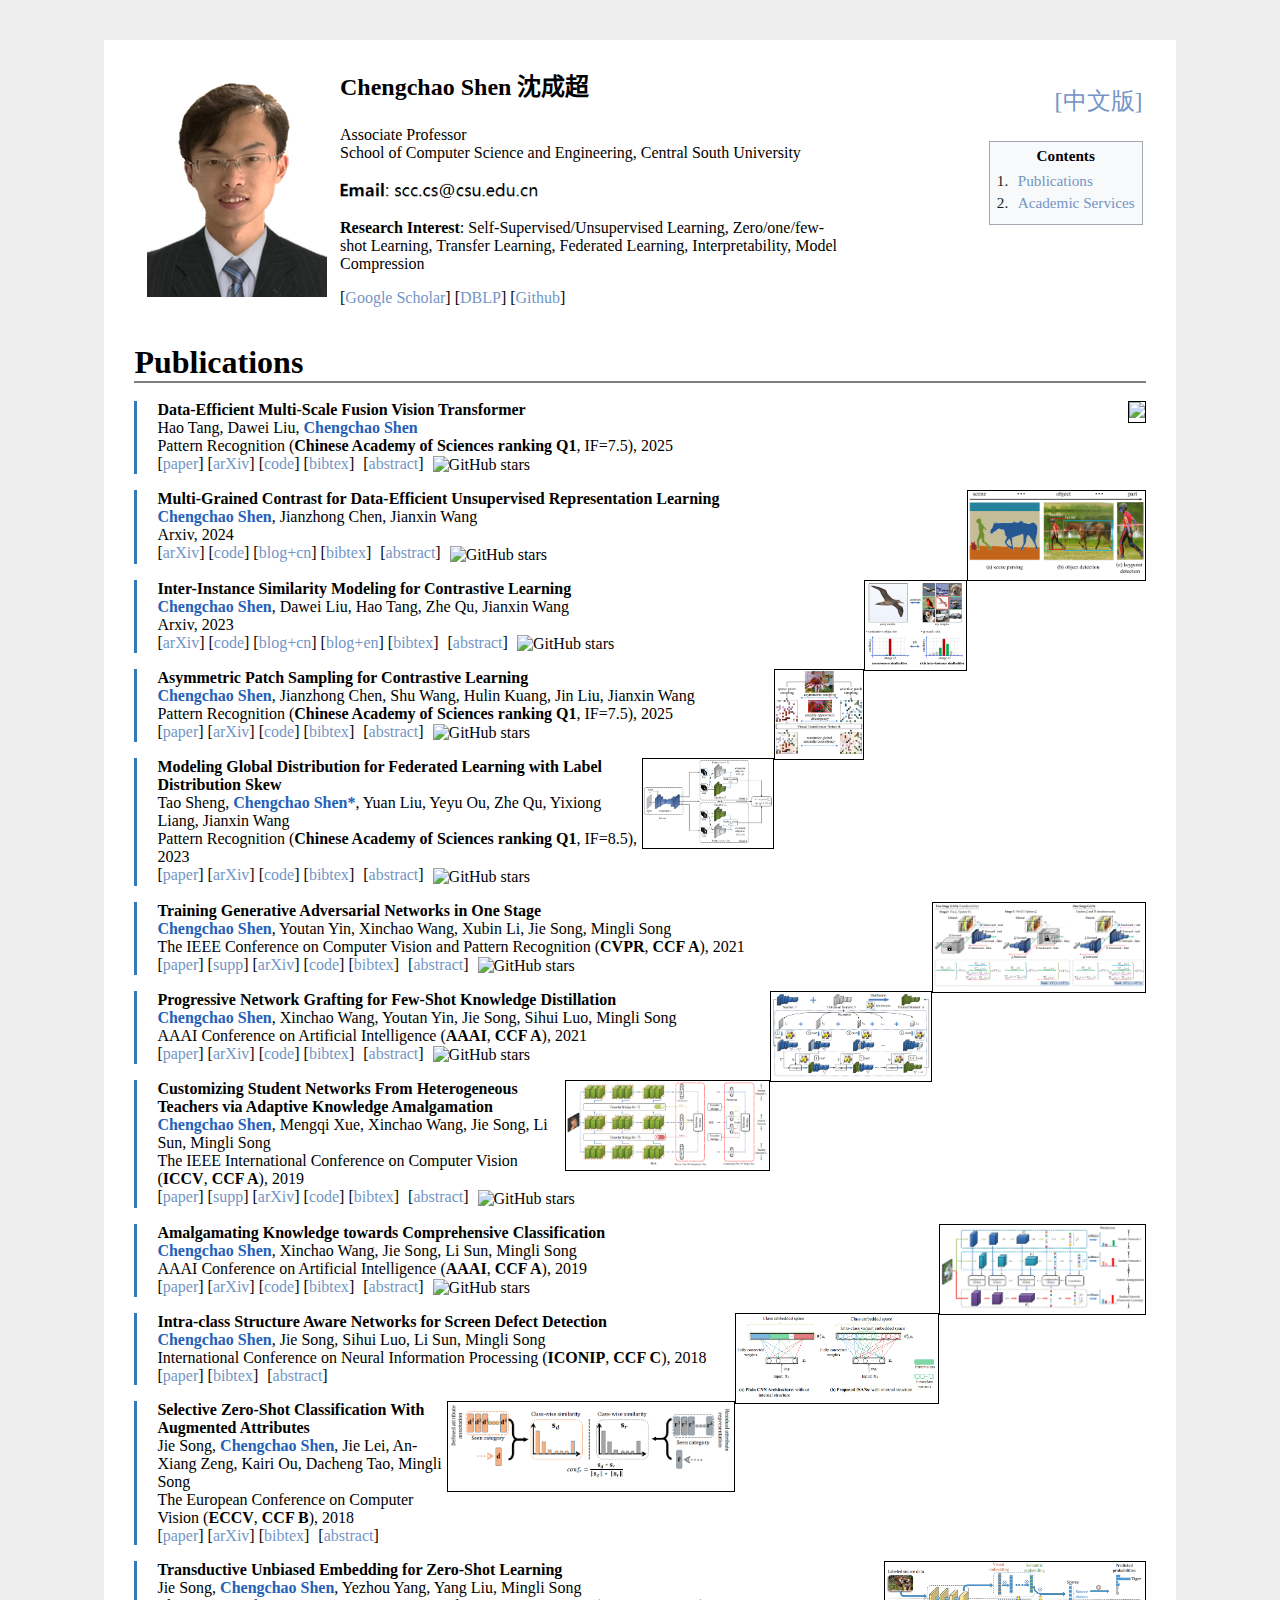
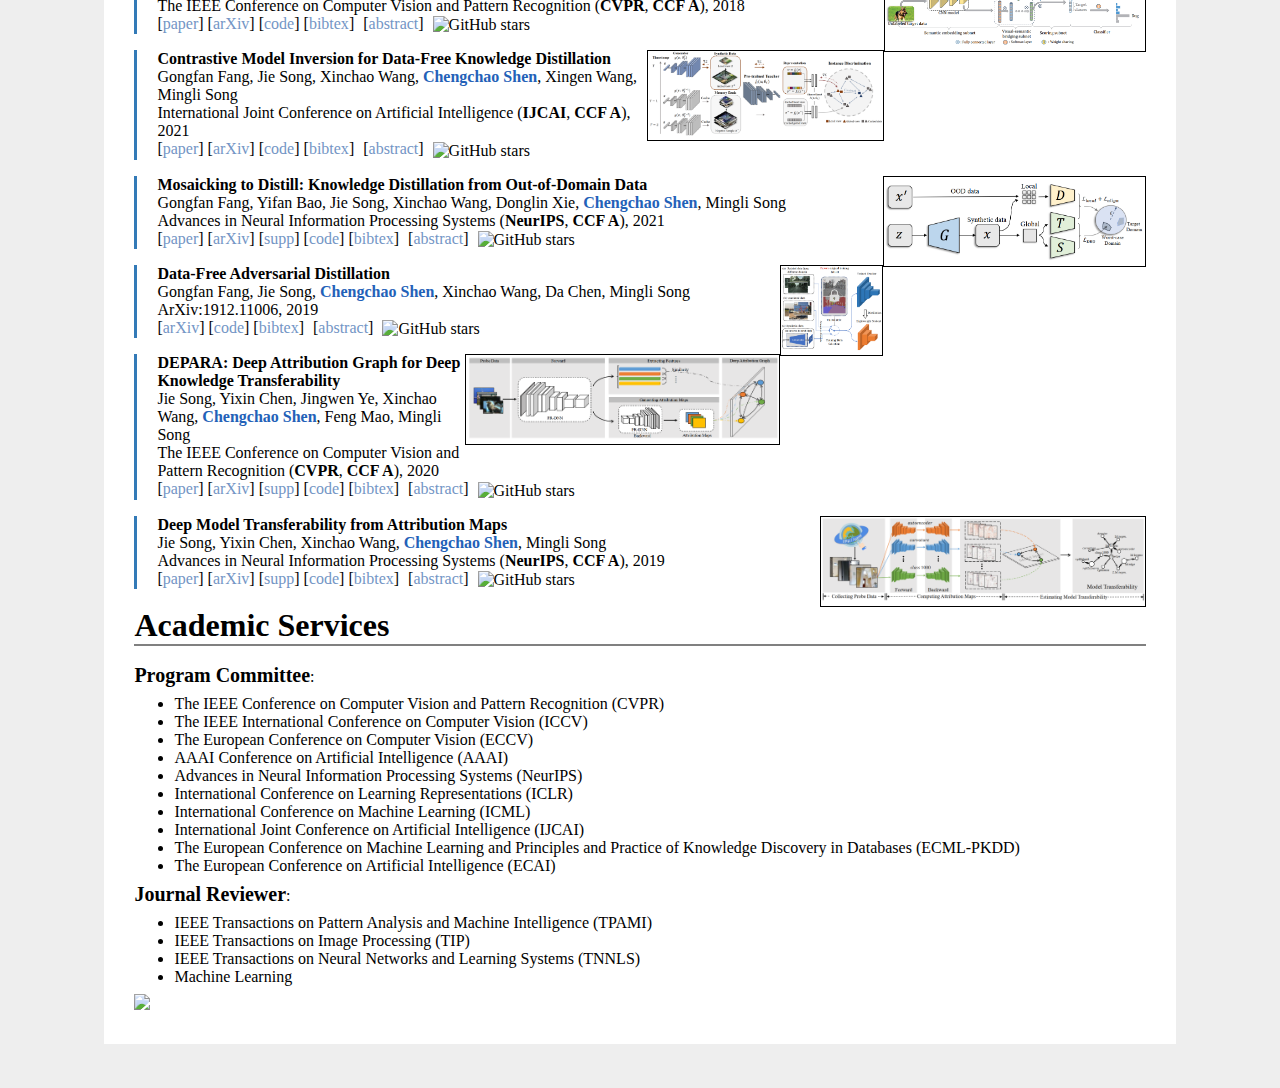
==== index.html @ b6e90bb1 "Update index.html" ====
<!DOCTYPE html>
<html>
    <head>
        <meta charset="utf-8">
        
        <script type="text/javascript" src="./jquery.min.js"></script>

        <link rel="stylesheet" type="text/css" href="./mystyle.css">

        <title>Chengchao Shen's Homepage</title>
    </head>

    <body>
        <div class="container">
            <!-- --------------- Introduction --------------- -->
            <table class="intro">
                <tbody>
                    <tr>
                        <td width=20%>
                            <p style="text-align:center"><img src="./images/avatar.png" width=180px></p>
                        </td>
                        <td width=50%>
                            <p style="font-size: 18pt;"><b>Chengchao Shen</b> <b><span lang="zh-cn">沈成超</span></b></p>

                            <p>Associate Professor
                                <br>
                                School of Computer Science and Engineering, Central South University</p>

                            <img src="./images/em.png" height=25px style="vertical-align: bottom;">

                            <p>
                                <b>Research Interest</b>: Self-Supervised/Unsupervised Learning, Zero/one/few-shot Learning, Transfer Learning, Federated Learning, Interpretability, Model Compression
                            </p>

                            <p>
                                [<a href="https://scholar.google.com/citations?user=lQ8tqZ4AAAAJ" target="_blank">Google Scholar</a>] 
                                [<a href="https://dblp.org/pid/217/3551"  target="_blank">DBLP</a>] 
                                [<a href="https://github.com/visresearch" target="_blank">Github</a>] 
                            </p>
                            
                        </td>

                        <td width=30%>
                            <p style="text-align:right;font-size: 18pt;""><a href="./index_cn.html" target="_blank"><font >[中文版]</font></a></p>
                            <div class="tocright"><div id="toc" class="toc" role="navigation" aria-labelledby="mw-toc-heading">
                                <input type="checkbox" role="button" id="toctogglecheckbox" class="toctogglecheckbox" style="display:none">
                                <div class="toctitle" lang="en" dir="ltr">
                                    <!-- <h2 id="mw-toc-heading">Contents</h2> -->
                                    <div id="mw-toc-heading"><b>Contents</b></div>
                                    <span class="toctogglespan"
                                        <label class="toctogglelabel" for="toctogglecheckbox"></label>
                                    </span>
                                </div>
                                <ul>
                                    <li class="toclevel-1 tocsection-2"><a href="#publications"><span class="tocnumber">1.</span> <span class="toctext">Publications</span></a></li>
                                    <!-- <li class="toclevel-1 tocsection-1"><a href="#education"><span class="tocnumber">2.</span> <span class="toctext">Education</span></a></li> -->
                                    <li class="toclevel-1 tocsection-3"><a href="#services"><span class="tocnumber">2.</span> <span class="toctext">Academic Services</span></a></li>
                                </ul>
                            </div>
                            <br><br><br><br>
                        </td>
                    </tr>
                </tbody>
            </table>

            <!-- --------------- Publications --------------- -->
            <div class="publications" id="publications">
                <!-- <br> -->
                <!-- <div class="title">Publications</div> -->
                <h3 class="title">Publications</h3>

                <div class="publication">
                    <dl class="description">
                        <div class="figure"><img src="images/tang2025data.png"></img></div>
                        <dt class="ptitle">Data-Efficient Multi-Scale Fusion Vision Transformer</dt>
                        <dd>Hao Tang, Dawei Liu, <b class='me'>Chengchao Shen</b></dd>
                        <dd>Pattern Recognition (<b>Chinese Academy of Sciences ranking Q1</b>, IF=7.5), 2025</dd>
                        <dd>
                            [<a href="" target="_blank">paper</a>]
                            [<a href="" target="_blank">arXiv</a>]
                            [<a href="https://github.com/visresearch/dems" target="_blank">code</a>]
                            <div class="link2">[<a class="fakelink" onclick="$(this).siblings('.bibref').slideToggle()">bibtex</a>]
                                <div class="bibref pre-white-space"  style="overflow: hidden; display: none;">  
@article{tang2025data,
      title={Data-Efficient Multi-Scale Fusion Vision Transformer}, 
      author={Tang, Hao and Liu, Dawei and Shen, Chengchao},
      journal={Pattern Recognition},
      year={2025}
}
                                </div>
                            </div>  
                            <div class="link2">[<a class="fakelink" onclick="$(this).siblings('.abstract').slideToggle()">abstract</a>]
                                <div class="abstract"  style="overflow: hidden; display: none;">  
                                    <p>Vision transformers (ViTs) excel in image classification with large datasets but struggle with smaller ones. Vanilla ViTs are single-scale, tokenizing images into patches with a single patch size. In this paper, we introduce multi-scale tokens, where multiple scales are achieved by splitting images into patches of varying sizes. Our model concatenates token sequences of multiple scales for attention, and a regional cross-scale interaction module fuses these tokens, improving data efficiency by learning local structures across scales. Additionally, we implement a data augmentation schedule to refine training. Extensive experiments on image classification demonstrate our approach surpasses DeiT by 6.6% on CIFAR100 and 3.2% on ImageNet1K. </p>
                                </div>
                            </div> 
                            <img src="https://img.shields.io/github/stars/visresearch/dems.svg?style=social&amp;label=Star" alt="GitHub stars"
                                style="text-align:center;vertical-align:middle">
                        </dd>
                        
                    </dl>
                </div>
                
                <div class="publication">
                    <dl class="description">
                        <div class="figure"><img src="images/shen2024multi.png"></img></div>
                        <dt class="ptitle">Multi-Grained Contrast for Data-Efficient Unsupervised Representation Learning</dt>
                        <dd><b class='me'>Chengchao Shen</b>, Jianzhong Chen, Jianxin Wang</dd>
                        <dd>Arxiv, 2024</dd>
                        <dd>
                            [<a href="https://arxiv.org/abs/2407.02014" target="_blank">arXiv</a>]
                            [<a href="https://github.com/visresearch/mgc" target="_blank">code</a>]
                            [<a href="https://zhuanlan.zhihu.com/p/708880336" target="_blank">blog+cn</a>]
                            <div class="link2">[<a class="fakelink" onclick="$(this).siblings('.bibref').slideToggle()">bibtex</a>]
                                <div class="bibref pre-white-space"  style="overflow: hidden; display: none;">  
@article{shen2024multi,
    author  = {Shen, Chengchao and Chen, Jianzhong and Wang, Jianxin},
    title   = {Multi-Grained Contrast for Data-Efficient Unsupervised Representation Learning},
    journal = {arXiv preprint arXiv:2407.02014},
    year    = {2024},
}
                                </div>
                            </div>  
                            <div class="link2">[<a class="fakelink" onclick="$(this).siblings('.abstract').slideToggle()">abstract</a>]
                                <div class="abstract"  style="overflow: hidden; display: none;">  
                                    <p>The existing contrastive learning methods mainly focus on single-grained representation learning, e.g., part-level, object-level or scene-level ones, thus inevitably neglecting the transferability of representations on other granularity levels. In this paper, we aim to learn multi-grained representations, which can effectively describe the image on various granularity levels, thus improving generalization on extensive downstream tasks. To this end, we propose a novel Multi-Grained Contrast method (MGC) for unsupervised representation learning. Specifically, we construct delicate multi-grained correspondences between positive views and then conduct multi-grained contrast by the correspondences to learn more general unsupervised representations.</p>

                                    <p>Without pretrained on large-scale dataset, our method significantly outperforms the existing state-of-the-art methods on extensive downstream tasks, including object detection, instance segmentation, scene parsing, semantic segmentation and keypoint detection. Moreover, experimental results support the data-efficient property and excellent representation transferability of our method. </p>
                                </div>
                            </div>
                            <img src="https://img.shields.io/github/stars/visresearch/mgc.svg?style=social&amp;label=Star" alt="GitHub stars"
                                style="text-align:center;vertical-align:middle">
                        </dd>
                        
                    </dl>
                </div>

                <div class="publication">
                    <dl class="description">
                        <div class="figure"><img src="images/shen2023inter.png"></img></div>
                        <dt class="ptitle">Inter-Instance Similarity Modeling for Contrastive Learning</dt>
                        <dd><b class='me'>Chengchao Shen</b>, Dawei Liu, Hao Tang, Zhe Qu, Jianxin Wang</dd>
                        <dd>Arxiv, 2023</dd>
                        <dd>
                            [<a href="https://arxiv.org/abs/2306.12243" target="_blank">arXiv</a>]
                            [<a href="https://github.com/visresearch/patchmix" target="_blank">code</a>]
                            [<a href="https://zhuanlan.zhihu.com/p/639240952" target="_blank">blog+cn</a>]
                            [<a href="" target="_blank">blog+en</a>]
                            <div class="link2">[<a class="fakelink" onclick="$(this).siblings('.bibref').slideToggle()">bibtex</a>]
                                <div class="bibref pre-white-space"  style="overflow: hidden; display: none;">  
@article{shen2023inter,
  author  = {Shen, Chengchao and Liu, Dawei and Tang, Hao and Qu, Zhe and Wang, Jianxin},
  title   = {Inter-Instance Similarity Modeling for Contrastive Learning},
  journal = {arXiv preprint arXiv:2306.12243},
  year    = {2023},
}
                                </div>
                            </div>  
                            <div class="link2">[<a class="fakelink" onclick="$(this).siblings('.abstract').slideToggle()">abstract</a>]
                                <div class="abstract"  style="overflow: hidden; display: none;">  
                                    <p>The existing contrastive learning methods widely adopt one-hot instance discrimination as pretext task for self-supervised learning, which inevitably neglects rich inter-instance similarities among natural images, then leading to potential representation degeneration. In this paper, we propose a novel image mix method, PatchMix, for contrastive learning in Vision Transformer (ViT), to model inter-instance similarities among images. Following the nature of ViT, we randomly mix multiple images from mini-batch in patch level to construct mixed image patch sequences for ViT. Compared to the existing sample mix methods, our PatchMix can flexibly and efficiently mix more than two images and simulate more complicated similarity relations among natural images. In this manner, our contrastive framework can significantly reduce the gap between contrastive objective and ground truth in reality. Experimental results demonstrate that our proposed method significantly outperforms the previous state-of-the-art on both ImageNet-1K and CIFAR datasets, e.g., 3.0% linear accuracy improvement on ImageNet-1K and 8.7% kNN accuracy improvement on CIFAR100. Moreover, our method achieves the leading transfer performance on downstream tasks, object detection and instance segmentation on COCO dataset.</p>
                                </div>
                            </div>
                            <img src="https://img.shields.io/github/stars/visresearch/patchmix.svg?style=social&amp;label=Star" alt="GitHub stars"
                                style="text-align:center;vertical-align:middle">
                        </dd>
                        
                    </dl>
                </div>

                <div class="publication">
                    <dl class="description">
                        <div class="figure"><img src="images/shen2023asymmetric.png"></img></div>
                        <dt class="ptitle">Asymmetric Patch Sampling for Contrastive Learning</dt>
                        <dd><b class='me'>Chengchao Shen</b>, Jianzhong Chen, Shu Wang, Hulin Kuang, Jin Liu, Jianxin Wang</dd>
                        <dd>Pattern Recognition (<b>Chinese Academy of Sciences ranking Q1</b>, IF=7.5), 2025</dd>
                        <dd>
                            [<a href="https://www.sciencedirect.com/science/article/pii/S0031320324007635" target="_blank">paper</a>]
                            [<a href="https://arxiv.org/abs/2306.02854" target="_blank">arXiv</a>]
                            [<a href="https://github.com/visresearch/aps" target="_blank">code</a>]
                            <div class="link2">[<a class="fakelink" onclick="$(this).siblings('.bibref').slideToggle()">bibtex</a>]
                                <div class="bibref pre-white-space"  style="overflow: hidden; display: none;">  
@article{shen2025asymmetric,
      title={Asymmetric Patch Sampling for Contrastive Learning}, 
      author={Shen, Chengchao and Chen, Jianzhong and Wang, Shu and Kuang, Hulin and Liu, Jin and Wang, Jianxin},
      journal={Pattern Recognition},
      volume = {158},
      pages = {111012},
      year={2025}
}
                                </div>
                            </div>  
                            <div class="link2">[<a class="fakelink" onclick="$(this).siblings('.abstract').slideToggle()">abstract</a>]
                                <div class="abstract"  style="overflow: hidden; display: none;">  
                                    <p>Asymmetric appearance between positive pair effectively reduces the risk of representation degradation in contrastive learning. However, there are still a mass of appearance similarities between positive pair constructed by the existing methods, which inhibits the further representation improvement. In this paper, we propose a novel asymmetric patch sampling strategy for contrastive learning, to further boost the appearance asymmetry for better representations. Specifically, dual patch sampling strategies are applied to the given image, to obtain asymmetric positive pairs. First, sparse patch sampling is conducted to obtain the first view, which reduces spatial redundancy of image and allows a more asymmetric view. Second, a selective patch sampling is proposed to construct another view with large appearance discrepancy relative to the first one. Due to the inappreciable appearance similarity between positive pair, the trained model is encouraged to capture the similarity on semantics, instead of low-level ones. Experimental results demonstrate that our proposed method significantly outperforms the existing self-supervised methods on both ImageNet-1K and CIFAR dataset, e.g., 2.5% finetune accuracy improvement on CIFAR100. Furthermore, our method achieves state-of-the-art performance on downstream tasks, object detection and instance segmentation on COCO. Additionally, compared to other self-supervised methods, our method is more efficient on both memory and computation during training.</p>
                                </div>
                            </div> 
                            <img src="https://img.shields.io/github/stars/visresearch/aps.svg?style=social&amp;label=Star" alt="GitHub stars"
                                style="text-align:center;vertical-align:middle">
                        </dd>
                        
                    </dl>
                </div>

                <div class="publication">
                    <dl class="description">
                        <div class="figure"><img src="images/sheng2023modeling.png"></img></div>
                        <dt class="ptitle">Modeling Global Distribution for Federated Learning with Label Distribution Skew</dt>
                        <dd>Tao Sheng, <b class='me'>Chengchao Shen*</b>, Yuan Liu, Yeyu Ou, Zhe Qu, Yixiong Liang, Jianxin Wang</dd>
                        <dd>Pattern Recognition (<b>Chinese Academy of Sciences ranking Q1</b>, IF=8.5), 2023</dd>
                        <dd>
                            [<a href="https://www.sciencedirect.com/science/article/pii/S0031320323004223" target="_blank">paper</a>]
                            [<a href="https://arxiv.org/abs/2212.08883" target="_blank">arXiv</a>]
                            [<a href="https://github.com/Sheng-T/FedMGD" target="_blank">code</a>]
                            <div class="link2">[<a class="fakelink" onclick="$(this).siblings('.bibref').slideToggle()">bibtex</a>]
                                <div class="bibref pre-white-space"  style="overflow: hidden; display: none;">  
@article{sheng2023modeling,
    author    = {Sheng, Tao and Shen, Chengchao and Liu, Yuan and Ou, Yeyu and Qu, Zhe and Wang, Jianxin},
    title     = {Modeling Global Distribution for Federated Learning with Label Distribution Skew},
    journal   = {Pattern Recognition},
    volume = {143},
    pages = {109724},
    year      = {2023}
}
                                </div>
                            </div>  
                            <div class="link2">[<a class="fakelink" onclick="$(this).siblings('.abstract').slideToggle()">abstract</a>]
                                <div class="abstract"  style="overflow: hidden; display: none;">  
                                    <p>Federated learning achieves joint training of deep models by connecting decentralized data sources, which can significantly mitigate the risk of privacy leakage. However, in a more general case, the distributions of labels among clients are different, called ``label distribution skew''. Directly applying conventional federated learning without consideration of label distribution skew issue significantly hurts the performance of the global model. To this end, we propose a novel federated learning method, named FedMGD, to alleviate the performance degradation caused by the label distribution skew issue. It introduces a global Generative Adversarial Network to model the global data distribution without access to local datasets, so the global model can be trained using the global information of data distribution without privacy leakage. The experimental results demonstrate that our proposed method significantly outperforms the state-of-the-art on several public benchmarks.</p>
                                </div>
                            </div>
                            <img src="https://img.shields.io/github/stars/Sheng-T/FedMGD.svg?style=social&amp;label=Star" alt="GitHub stars"
                                style="text-align:center;vertical-align:middle">
                        </dd>
                        
                    </dl>
                </div>
                                 
                <div class="publication">
                    <dl class="description">
                        <div class="figure"><img src="images/shen2021training.png"></img></div>
                        <dt class="ptitle">Training Generative Adversarial Networks in One Stage</dt>
                        <dd><b class='me'>Chengchao Shen</b>, Youtan Yin, Xinchao Wang, Xubin Li, Jie Song, Mingli Song</dd>
                        <dd>The IEEE Conference on Computer Vision and Pattern Recognition (<b>CVPR</b>, <b>CCF A</b>), 2021</dd>
                        <dd>
                            [<a href="https://openaccess.thecvf.com/content/CVPR2021/papers/Shen_Training_Generative_Adversarial_Networks_in_One_Stage_CVPR_2021_paper.pdf" target="_blank">paper</a>]
                            [<a href="https://openaccess.thecvf.com/content/CVPR2021/supplemental/Shen_Training_Generative_Adversarial_CVPR_2021_supplemental.pdf" target="_blank">supp</a>]
                            [<a href="http://arxiv.org/abs/2103.00430" target="_blank">arXiv</a>]
                            [<a href="https://github.com/zju-vipa/OSGAN" target="_blank">code</a>]
                            <div class="link2">[<a class="fakelink" onclick="$(this).siblings('.bibref').slideToggle()">bibtex</a>]
                                <div class="bibref pre-white-space"  style="overflow: hidden; display: none;">  
@inproceedings{shen2021training,
    author    = {Shen, Chengchao and Yin, Youtan and Wang, Xinchao and Li, Xubin and Song, Jie and Song, Mingli},
    title     = {Training Generative Adversarial Networks in One Stage},
    booktitle = {Proceedings of the IEEE Conference on Computer Vision and Pattern Recognition (CVPR)},
    month     = {June},
    year      = {2021},
    pages     = {3350--3360}
}
                                </div>
                            </div>  
                            <div class="link2">[<a class="fakelink" onclick="$(this).siblings('.abstract').slideToggle()">abstract</a>]
                                <div class="abstract"  style="overflow: hidden; display: none;">  
                                    <p>Generative Adversarial Networks (GANs) have demonstrated unprecedented success in various image generation tasks. The encouraging results, however, come at the price of a cumbersome training process, during which the generator and discriminator are alternately updated in two stages. In this paper, we investigate a general training scheme that enables training GANs efficiently in only one stage. Based on the adversarial losses of the generator and discriminator, we categorize GANs into two classes, Symmetric GANs and Asymmetric GANs, and introduce a novel gradient decomposition method to unify the two, allowing us to train both classes in one stage and hence alleviate the training effort. We also computationally analyze the efficiency of the proposed method, and empirically demonstrate that, the proposed method yields a solid 1.5× acceleration across various datasets and network architectures. Furthermore, we show that the proposed method is readily applicable to other adversarial-training scenarios, such as data-free knowledge distillation. </p>
                                </div>
                            </div>
                            <img src="https://img.shields.io/github/stars/zju-vipa/OSGAN.svg?style=social&amp;label=Star" alt="GitHub stars"
                                style="text-align:center;vertical-align:middle">
                        </dd>
                        
                    </dl>
                </div>

                <div class="publication">
                    <dl class="description">
                        <div class="figure"><img src="images/shen2021progressive.png"></img></div>
                        <dt class="ptitle">Progressive Network Grafting for Few-Shot Knowledge Distillation</dt>
                        <dd><b class='me'>Chengchao Shen</b>, Xinchao Wang, Youtan Yin, Jie Song, Sihui Luo, Mingli Song</dd>
                        <dd>AAAI Conference on Artificial Intelligence (<b>AAAI</b>, <b>CCF A</b>), 2021</dd>
                        <dd>
                            [<a href="https://ojs.aaai.org/index.php/AAAI/article/view/16356/16163" target="_blank">paper</a>]
                            [<a href="https://arxiv.org/abs/2012.04915" target="_blank">arXiv</a>]
                            [<a href="https://github.com/zju-vipa/NetGraft" target="_blank">code</a>]
                            <div class="link2">[<a class="fakelink" onclick="$(this).siblings('.bibref').slideToggle()">bibtex</a>]
                                <div class="bibref pre-white-space"  style="overflow: hidden; display: none;">  
@inproceedings{shen2021progressive,
    title={Progressive Network Grafting for Few-Shot Knowledge Distillation},
    author={Shen, Chengchao and Wang, Xinchao and Yin, Youtan and Song, Jie and Luo, Sihui and Song, Mingli},
    booktitle = {AAAI Conference on Artificial Intelligence (AAAI)},
    url={https://ojs.aaai.org/index.php/AAAI/article/view/16356},  
    year={2021},
    month={May}, 
    volume={35}, 
    pages={2541--2549} 
}
                                </div>
                            </div>  
                            <div class="link2">[<a class="fakelink" onclick="$(this).siblings('.abstract').slideToggle()">abstract</a>]
                                <div class="abstract"  style="overflow: hidden; display: none;">  
                                    <p>Knowledge distillation has demonstrated encouraging performances in deep model compression. Most existing approaches, however, require massive labeled data to accomplish the knowledge transfer, making the model compression a cumbersome and costly process. In this paper, we investigate the practical few-shot knowledge distillation scenario, where we assume only a few samples without human annotations are available for each category. To this end, we introduce a principled dual-stage distillation scheme tailored for few-shot data. In the first step, we graft the student blocks one by one onto the teacher, and learn the parameters of the grafted block intertwined with those of the other teacher blocks. In the second step, the trained student blocks are progressively connected and then together grafted onto the teacher network, allowing the learned student blocks to adapt themselves to each other and eventually replace the teacher network. Experiments demonstrate that our approach, with only a few unlabeled samples, achieves gratifying results on CIFAR10, CIFAR100, and ILSVRC-2012. On CIFAR10 and CIFAR100, our performances are even on par with those of knowledge distillation schemes that utilize the full datasets.</p>
                                </div>
                            </div>
                            <img src="https://img.shields.io/github/stars/zju-vipa/NetGraft.svg?style=social&amp;label=Star" alt="GitHub stars"
                                style="text-align:center;vertical-align:middle">
                        </dd>
                        
                    </dl>
                </div>

                <div class="publication">
                    <dl class="description">
                        <div class="figure"><img src="images/shen2019customizing.png"></img></div>
                        <dt class="ptitle">Customizing Student Networks From Heterogeneous Teachers via Adaptive Knowledge Amalgamation</dt>
                        <dd><b class='me'>Chengchao Shen</b>, Mengqi Xue, Xinchao Wang, Jie Song, Li Sun, Mingli Song</dd>
                        <dd>The IEEE International Conference on Computer Vision (<b>ICCV</b>, <b>CCF A</b>), 2019</dd>
                        <dd>
                            [<a href="https://openaccess.thecvf.com/content_ICCV_2019/papers/Shen_Customizing_Student_Networks_From_Heterogeneous_Teachers_via_Adaptive_Knowledge_Amalgamation_ICCV_2019_paper.pdf" target="_blank">paper</a>]
                            [<a href="https://openaccess.thecvf.com/content_ICCV_2019/supplemental/Shen_Customizing_Student_Networks_ICCV_2019_supplemental.pdf" target="_blank">supp</a>]
                            [<a href="https://arxiv.org/abs/1908.07121" target="_blank">arXiv</a>]
                            [<a href="https://github.com/zju-vipa/KamalEngine" target="_blank">code</a>]
                            <div class="link2">[<a class="fakelink" onclick="$(this).siblings('.bibref').slideToggle()">bibtex</a>]
                                <div class="bibref pre-white-space"  style="overflow: hidden; display: none;">  
@inproceedings{shen2019customizing,
    author    = {Shen, Chengchao and Xue, Mengqi and Wang, Xinchao and Song, Jie and Sun, Li and Song, Mingli},
    title     = {Customizing student networks from heterogeneous teachers via adaptive knowledge amalgamation},
    booktitle = {The IEEE International Conference on Computer Vision (ICCV)},
    month     = {October},
    pages     = {3504--3513},
    year      = {2019}
}
                                </div>
                            </div>  
                            <div class="link2">[<a class="fakelink" onclick="$(this).siblings('.abstract').slideToggle()">abstract</a>]
                                <div class="abstract"  style="overflow: hidden; display: none;">  
                                    <p>A massive number of well-trained deep networks have been released by developers online. These networks may focus on different tasks and in many cases are optimized for different datasets. In this paper, we study how to exploit such heterogeneous pre-trained networks, known as teachers, so as to train a customized student network that tackles a set of selective tasks defined by the user. We assume no human annotations are available, and each teacher may be either single- or multi-task. To this end, we introduce a dual-step strategy that first extracts the task-specific knowledge from the heterogeneous teachers sharing the same sub-task, and then amalgamates the extracted knowledge to build the student network. To facilitate the training, we employ a selective learning scheme where, for each unlabelled sample, the student learns adaptively from only the teacher with the least prediction ambiguity. We evaluate the proposed approach on several datasets and the experimental results demonstrate that the student, learned by such adaptive knowledge amalgamation, achieves performances even better than those of the teachers.</p>
                                </div>
                            </div>
                            <img src="https://img.shields.io/github/stars/zju-vipa/KamalEngine.svg?style=social&amp;label=Star" alt="GitHub stars"
                                style="text-align:center;vertical-align:middle">
                        </dd>
                        
                    </dl>
                </div>

                <div class="publication">
                    <dl class="description">
                        <div class="figure"><img src="images/shen2019amalgamating.png"></img></div>
                        <dt class="ptitle">Amalgamating Knowledge towards Comprehensive Classification</dt>
                        <dd><b class='me'>Chengchao Shen</b>, Xinchao Wang, Jie Song, Li Sun, Mingli Song</dd>
                        <dd>AAAI Conference on Artificial Intelligence (<b>AAAI</b>, <b>CCF A</b>), 2019</dd>
                        <dd>
                            [<a href="https://aaai.org/ojs/index.php/AAAI/article/view/4165" target="_blank">paper</a>]
                            [<a href="https://arxiv.org/abs/1811.02796" target="_blank">arXiv</a>]
                            [<a href="https://github.com/zju-vipa/KamalEngine" target="_blank">code</a>]
                            <div class="link2">[<a class="fakelink" onclick="$(this).siblings('.bibref').slideToggle()">bibtex</a>]
                                <div class="bibref pre-white-space"  style="overflow: hidden; display: none;">  
@inproceedings{shen2019amalgamating,
    author    = {Shen, Chengchao and Wang, Xinchao and Song, Jie and Sun, Li and Song, Mingli},
    title     = {Amalgamating Knowledge towards Comprehensive Classification},
    booktitle = {AAAI Conference on Artificial Intelligence (AAAI)},
    pages     = {3068--3075},
    year      = {2019}
}
                                </div>
                            </div>  
                            <div class="link2">[<a class="fakelink" onclick="$(this).siblings('.abstract').slideToggle()">abstract</a>]
                                <div class="abstract"  style="overflow: hidden; display: none;">  
                                    <p>With the rapid development of deep learning, there have been an unprecedentedly large number of trained deep network models available online. Reusing such trained models can significantly reduce the cost of training the new models from scratch, if not infeasible at all as the annotations used for the training original networks are often unavailable to public. We propose in this paper to study a new model-reusing task, which we term as \emph{knowledge amalgamation}. Given multiple trained teacher networks, each of which specializes in a different classification problem, the goal of knowledge amalgamation is to learn a lightweight student model capable of handling the comprehensive classification. We assume no other annotations except the outputs from the teacher models are available, and thus focus on extracting and amalgamating knowledge from the multiple teachers. To this end, we propose a pilot two-step strategy to tackle the knowledge amalgamation task, by learning first the compact feature representations from teachers and then the network parameters in a layer-wise manner so as to build the student model. We apply this approach to four public datasets and obtain very encouraging results: even without any human annotation, the obtained student model is competent to handle the comprehensive classification task and in most cases outperforms the teachers in individual sub-tasks.</p>
                                </div>
                            </div>
                            <img src="https://img.shields.io/github/stars/zju-vipa/KamalEngine.svg?style=social&amp;label=Star" alt="GitHub stars"
                                style="text-align:center;vertical-align:middle">
                        </dd>
                        
                    </dl>
                </div>

                <div class="publication">
                    <dl class="description">
                        <div class="figure"><img src="images/shen2018intra.png"></img></div>
                        <dt class="ptitle">Intra-class Structure Aware Networks for Screen Defect Detection</dt>
                        <dd><b class='me'>Chengchao Shen</b>, Jie Song, Sihui Luo, Li Sun, Mingli Song</dd>
                        <dd>International Conference on Neural Information Processing (<b>ICONIP</b>, <b>CCF C</b>), 2018</dd>
                        <dd>
                            [<a href="https://link.springer.com/chapter/10.1007/978-3-030-04212-7_42" target="_blank">paper</a>]
                            <div class="link2">[<a class="fakelink" onclick="$(this).siblings('.bibref').slideToggle()">bibtex</a>]
                                <div class="bibref pre-white-space"  style="overflow: hidden; display: none;">  
@inproceedings{shen2018intra,
    title={Intra-class Structure Aware Networks for Screen Defect Detection},
    author={Shen, Chengchao and Song, Jie and Song, Shuyi and Luo, Sihui and Sun, Li and Song, Mingli},
    booktitle={International Conference on Neural Information Processing (ICONIP)},
    pages={476--485},
    year={2018},
    organization={Springer}
}
                                </div>
                            </div>  
                            <div class="link2">[<a class="fakelink" onclick="$(this).siblings('.abstract').slideToggle()">abstract</a>]
                                <div class="abstract"  style="overflow: hidden; display: none;">  
                                    <p>Typically, screen defect detection treats different types of defects as a single category and ignores the large variation among them, which may pose large difficulty to the model learning and thus lead to inferior performance. In this paper, we propose a novel network model, called Intra-class Structure Aware Networks (ISANs), to alleviate the difficulty of learning one single concept which exhibits in various forms. The proposed model introduces more neural units for the “defect” category rather than a single one, to accommodate the large variations in this category, which can significantly improve the representation power. Regularized by prior distribution of intra-class variants, our approach can learn intra-class structure of screen defect without extra fine-grained labels. Experimental results demonstrate that ISANs can effectively discriminate intra-class variants and gain significant performance improvement on screen defect detection task as well as the classification task in MNIST.</p>
                                </div>
                            </div>       
                        </dd>
                        
                    </dl>
                </div>

                <div class="publication">
                    <dl class="description">
                        <div class="figure"><img src="images/song2018selective.png"></img></div>
                        <dt class="ptitle">Selective Zero-Shot Classification With Augmented Attributes</dt>
                        <dd>Jie Song, <b class='me'>Chengchao Shen</b>, Jie Lei, An-Xiang Zeng, Kairi Ou, Dacheng Tao, Mingli Song</dd>
                        <dd>The European Conference on Computer Vision (<b>ECCV</b>, <b>CCF B</b>), 2018</dd>
                        <dd>
                            [<a href="http://openaccess.thecvf.com/content_ECCV_2018/papers/Jie_Song_Selective_Zero-Shot_Classification_ECCV_2018_paper.pdf" target="_blank">paper</a>]
                            [<a href="http://arxiv.org/abs/1807.07437v1" target="_blank">arXiv</a>]
                            <div class="link2">[<a class="fakelink" onclick="$(this).siblings('.bibref').slideToggle()">bibtex</a>]
                                <div class="bibref pre-white-space"  style="overflow: hidden; display: none;">  
@inproceedings{song2018selective,
    title={Selective zero-shot classification with augmented attributes},
    author={Song, Jie and Shen, Chengchao and Lei, Jie and Zeng, An-Xiang and Ou, Kairi and Tao, Dacheng and Song, Mingli},
    booktitle={Proceedings of the European Conference on Computer Vision (ECCV)},
    pages={468--483},
    year={2018}
}
                                </div>
                            </div>
                            <div class="link2">[<a class="fakelink" onclick="$(this).siblings('.abstract').slideToggle()">abstract</a>]
                                <div class="abstract"  style="overflow: hidden; display: none;">  
                                    <p>In this paper, we introduce a selective zero-shot classification problem: how can the classifier avoid making dubious predictions? Existing attribute-based zero-shot classification methods are shown to work poorly in the selective classification scenario. We argue the under-complete human defined attribute vocabulary accounts for the poor performance. We propose a selective zero-shot classifier based on both the human defined and the automatically discovered residual attributes. The proposed classifier is constructed by firstly learning the defined and the residual attributes jointly. Then the predictions are conducted within the subspace of the defined attributes. Finally, the prediction confidence is measured by both the defined and the residual attributes. Experiments conducted on several benchmarks demonstrate that our classifier produces a superior performance to other methods under the risk-coverage trade-off metric.</p>
                                </div>
                            </div>       
                        </dd>
                    </dl>
                </div>

                <div class="publication">
                    <dl class="description">
                        <div class="figure"><img src="images/song2018transductive.png"></img></div>
                        <dt class="ptitle">Transductive Unbiased Embedding for Zero-Shot Learning</dt>
                        <dd>Jie Song, <b class='me'>Chengchao Shen</b>, Yezhou Yang, Yang Liu, Mingli Song</dd>
                        <dd>The IEEE Conference on Computer Vision and Pattern Recognition (<b>CVPR</b>, <b>CCF A</b>), 2018</dd>
                        <dd>
                            [<a href="https://openaccess.thecvf.com/content_cvpr_2018/papers/Song_Transductive_Unbiased_Embedding_CVPR_2018_paper.pdf" target="_blank">paper</a>]
                            [<a href="http://arxiv.org/abs/1803.11320v1" target="_blank">arXiv</a>]
                            [<a href="https://github.com/Ying-Yuchen/QFSL-zeroshot" target="_blank">code</a>]
                            <div class="link2">[<a class="fakelink" onclick="$(this).siblings('.bibref').slideToggle()">bibtex</a>]
                                <div class="bibref pre-white-space"  style="overflow: hidden; display: none;">  
@inproceedings{song2018transductive,
    author    = {Song, Jie and Shen, Chengchao and Yang, Yezhou and Liu, Yang and Song, Mingli},
    title     = {Transductive Unbiased Embedding for Zero-Shot Learning},
    booktitle = {Proceedings of the IEEE Conference on Computer Vision and Pattern Recognition (CVPR)},
    month     = {June},
    pages     = {1024--1033},
    year      = {2018}
}
                                </div>
                            </div>
                            <div class="link2">[<a class="fakelink" onclick="$(this).siblings('.abstract').slideToggle()">abstract</a>]
                                <div class="abstract"  style="overflow: hidden; display: none;">  
                                    <p>Most existing Zero-Shot Learning (ZSL) methods have the strong bias problem, in which instances of unseen (target) classes tend to be categorized as one of the seen (source) classes. So they yield poor performance after being deployed in the generalized ZSL settings. In this paper, we propose a straightforward yet effective method named Quasi-Fully Supervised Learning (QFSL) to alleviate the bias problem. Our method follows the way of transductive learning, which assumes that both the labeled source images and unlabeled target images are available for training. In the semantic embedding space, the labeled source images are mapped to several fixed points specified by the source categories, and the unlabeled target images are forced to be mapped to other points specified by the target categories. Experiments conducted on AwA2, CUB and SUN datasets demonstrate that our method outperforms existing state-of-the-art approaches by a huge margin of 9.3~24.5% following generalized ZSL settings, and by a large margin of 0.2~16.2% following conventional ZSL settings.</p>
                                </div>
                            </div>       
                            <img src="https://img.shields.io/github/stars/Ying-Yuchen/QFSL-zeroshot.svg?style=social&amp;label=Star" alt="GitHub stars"
                                style="text-align:center;vertical-align:middle">
                        </dd>
                    </dl>
                </div>

                <div class="publication">
                    <dl class="description">
                        <div class="figure"><img src="images/fang2021contrastive.png"></img></div>
                        <dt class="ptitle">Contrastive Model Inversion for Data-Free Knowledge Distillation</dt>
                        <dd>Gongfan Fang, Jie Song, Xinchao Wang, <b class='me'>Chengchao Shen</b>, Xingen Wang, Mingli Song</dd>
                        <dd>International Joint Conference on Artificial Intelligence (<b>IJCAI</b>, <b>CCF A</b>), 2021</dd>
                        <dd>
                            [<a href="https://www.ijcai.org/proceedings/2021/0327.pdf" target="_blank">paper</a>]
                            [<a href="https://arxiv.org/abs/2105.08584" target="_blank">arXiv</a>]
                            [<a href="https://github.com/zju-vipa/CMI" target="_blank">code</a>]
                            <div class="link2">[<a class="fakelink" onclick="$(this).siblings('.bibref').slideToggle()">bibtex</a>]
                                <div class="bibref pre-white-space"  style="overflow: hidden; display: none;">  
@inproceedings{fang2021contrastive,
  title={Contrastive Model Inversion for Data-Free Knowledge Distillation},
  author={Fang, Gongfan and Song, Jie and Wang, Xinchao and Shen, Chengchao and Wang, Xingen and Song, Mingli},
  booktitle={International Joint Conference on Artificial Intelligence (IJCAI)},
  year={2021},
  pages={2374--2380}
}
                                </div>
                            </div>
                            <div class="link2">[<a class="fakelink" onclick="$(this).siblings('.abstract').slideToggle()">abstract</a>]
                                <div class="abstract"  style="overflow: hidden; display: none;">  
                                    <p>Model inversion, whose goal is to recover training data from a pre-trained model, has been recently proved feasible. However, existing inversion methods usually suffer from the mode collapse problem, where the synthesized instances are highly similar to each other and thus show limited effectiveness for downstream tasks, such as knowledge distillation. In this paper, we propose Contrastive Model Inversion~(CMI), where the data diversity is explicitly modeled as an optimizable objective, to alleviate the mode collapse issue. Our main observation is that, under the constraint of the same amount of data, higher data diversity usually indicates stronger instance discrimination. To this end, we introduce in CMI a contrastive learning objective that encourages the synthesizing instances to be distinguishable from the already synthesized ones in previous batches. Experiments of pre-trained models on CIFAR-10, CIFAR-100, and Tiny-ImageNet demonstrate that CMI not only generates more visually plausible instances than the state of the arts, but also achieves significantly superior performance when the generated data are used for knowledge distillation.</p>
                                </div>
                            </div>
                            <img src="https://img.shields.io/github/stars/zju-vipa/CMI.svg?style=social&amp;label=Star" alt="GitHub stars"
                                style="text-align:center;vertical-align:middle">
                        </dd>
                    </dl>
                </div>


                <div class="publication">
                    <dl class="description">
                        <div class="figure"><img src="images/fang2021mosaicking.png"></img></div>
                        <dt class="ptitle">Mosaicking to Distill: Knowledge Distillation from Out-of-Domain Data</dt>
                        <dd>Gongfan Fang, Yifan Bao, Jie Song, Xinchao Wang, Donglin Xie, <b class='me'>Chengchao Shen</b>, Mingli Song</dd>
                        <dd>Advances in Neural Information Processing Systems (<b>NeurIPS</b>, <b>CCF A</b>), 2021</dd>
                        <dd>
                            [<a href="https://papers.nips.cc/paper/2021/file/63dc7ed1010d3c3b8269faf0ba7491d4-Paper.pdf" target="_blank">paper</a>]
                            [<a href="https://arxiv.org/abs/2110.15094" target="_blank">arXiv</a>]
                            [<a href="https://papers.nips.cc/paper/2021/file/63dc7ed1010d3c3b8269faf0ba7491d4-Supplemental.pdf" target="_blank">supp</a>]
                            [<a href="https://github.com/zju-vipa/MosaicKD" target="_blank">code</a>]
                            <div class="link2">[<a class="fakelink" onclick="$(this).siblings('.bibref').slideToggle()">bibtex</a>]
                                <div class="bibref pre-white-space"  style="overflow: hidden; display: none;">  
@inproceedings{fang2021mosaicking,
    title={Mosaicking to Distill: Knowledge Distillation from Out-of-Domain Data},
    author={Fang, Gongfan and Bao, Yifan and Song, Jie and Wang, Xinchao and Xie, Donglin and Shen, Chengchao and Song, Mingli},
    booktitle={Advances in Neural Information Processing Systems (NeurIPS)},
    year={2021}
}
                                </div>
                            </div>
                            <div class="link2">[<a class="fakelink" onclick="$(this).siblings('.abstract').slideToggle()">abstract</a>]
                                <div class="abstract"  style="overflow: hidden; display: none;">  
                                    <p>Knowledge distillation (KD) aims to craft a compact student model that imitates the behavior of a pre-trained teacher in a target domain. Prior KD approaches, despite their gratifying results, have largely relied on the premise that in-domain data is available to carry out the knowledge transfer. Such an assumption, unfortunately, in many cases violates the practical setting, since the original training data or even the data domain is often unreachable due to privacy or copyright reasons. In this paper, we attempt to tackle an ambitious task, termed as out-of-domain knowledge distillation (OOD-KD), which allows us to conduct KD using only OOD data that can be readily obtained at a very low cost. Admittedly, OOD-KD is by nature a highly challenging task due to the agnostic domain gap. To this end, we introduce a handy yet surprisingly efficacious approach, dubbed as MosaicKD. The key insight behind MosaicKD lies in that, samples from various domains share common local patterns, even though their global semantic may vary significantly; these shared local patterns, in turn, can be re-assembled analogous to mosaic tiling, to approximate the in-domain data and to further alleviating the domain discrepancy. In MosaicKD, this is achieved through a four-player min-max game, in which a generator, a discriminator, a student network, are collectively trained in an adversarial manner, partially under the guidance of a pre-trained teacher. We validate MosaicKD over classification and semantic segmentation tasks across various benchmarks, and demonstrate that it yields results much superior to the state-of-the-art counterparts on OOD data.</p>
                                </div>
                            </div>
                            <img src="https://img.shields.io/github/stars/zju-vipa/MosaicKD.svg?style=social&amp;label=Star" alt="GitHub stars"
                                style="text-align:center;vertical-align:middle">
                        </dd>
                    </dl>
                </div>

                <div class="publication">
                    <dl class="description">
                        <div class="figure"><img src="images/fang2019data.png"></img></div>
                        <dt class="ptitle">Data-Free Adversarial Distillation</dt>
                        <dd>Gongfan Fang, Jie Song, <b class='me'>Chengchao Shen</b>, Xinchao Wang, Da Chen, Mingli Song</dd>
                        <dd>ArXiv:1912.11006, 2019</dd>
                        <dd>
                            [<a href="https://arxiv.org/abs/1912.11006" target="_blank">arXiv</a>]
                            [<a href="https://github.com/VainF/Data-Free-Adversarial-Distillation" target="_blank">code</a>]
                            <div class="link2">[<a class="fakelink" onclick="$(this).siblings('.bibref').slideToggle()">bibtex</a>]
                                <div class="bibref pre-white-space"  style="overflow: hidden; display: none;">  
@article{fang2019data,
    title={Data-free adversarial distillation},
    author={Fang, Gongfan and Song, Jie and Shen, Chengchao and Wang, Xinchao and Chen, Da and Song, Mingli},
    journal={arXiv preprint arXiv:1912.11006},
    year={2019}
}
                                </div>
                            </div>
                            <div class="link2">[<a class="fakelink" onclick="$(this).siblings('.abstract').slideToggle()">abstract</a>]
                                <div class="abstract"  style="overflow: hidden; display: none;">  
                                    <p>Knowledge Distillation (KD) has made remarkable progress in the last few years and become a popular paradigm for model compression and knowledge transfer. However, almost all existing KD algorithms are data-driven, i.e., relying on a large amount of original training data or alternative data, which is usually unavailable in real-world scenarios. In this paper, we devote ourselves to this challenging problem and propose a novel adversarial distillation mechanism to craft a compact student model without any real-world data. We introduce a model discrepancy to quantificationally measure the difference between student and teacher models and construct an optimizable upper bound. In our work, the student and the teacher jointly act the role of the discriminator to reduce this discrepancy, when a generator adversarially produces some "hard samples" to enlarge it. Extensive experiments demonstrate that the proposed data-free method yields comparable performance to existing data-driven methods. More strikingly, our approach can be directly extended to semantic segmentation, which is more complicated than classification, and our approach achieves state-of-the-art results.</p>
                                </div>
                            </div>
                            <img src="https://img.shields.io/github/stars/VainF/Data-Free-Adversarial-Distillation.svg?style=social&amp;label=Star" alt="GitHub stars"
                                style="text-align:center;vertical-align:middle">
                        </dd>
                    </dl>
                </div>

                <div class="publication">
                    <dl class="description">
                        <div class="figure"><img src="images/song2020depara.png"></img></div>
                        <dt class="ptitle">DEPARA: Deep Attribution Graph for Deep Knowledge Transferability</dt>
                        <dd>Jie Song, Yixin Chen, Jingwen Ye, Xinchao Wang, <b class='me'>Chengchao Shen</b>, Feng Mao, Mingli Song</dd>
                        <dd>The IEEE Conference on Computer Vision and Pattern Recognition (<b>CVPR</b>, <b>CCF A</b>), 2020</dd>
                        <dd>
                            [<a href="https://openaccess.thecvf.com/content_CVPR_2020/papers/Song_DEPARA_Deep_Attribution_Graph_for_Deep_Knowledge_Transferability_CVPR_2020_paper.pdf" target="_blank">paper</a>]
                            [<a href="http://arxiv.org/abs/2003.07496" target="_blank">arXiv</a>]
                            [<a href="https://openaccess.thecvf.com/content_CVPR_2020/supplemental/Song_DEPARA_Deep_Attribution_CVPR_2020_supplemental.pdf" target="_blank">supp</a>]
                            [<a href="https://github.com/zju-vipa/DEPARA" target="_blank">code</a>]
                            <div class="link2">[<a class="fakelink" onclick="$(this).siblings('.bibref').slideToggle()">bibtex</a>]
                                <div class="bibref pre-white-space"  style="overflow: hidden; display: none;">  
@inproceedings{song2020depara,
  title={Depara: Deep attribution graph for deep knowledge transferability},
  author={Song, Jie and Chen, Yixin and Ye, Jingwen and Wang, Xinchao and Shen, Chengchao and Mao, Feng and Song, Mingli},
  booktitle={Proceedings of the IEEE Conference on Computer Vision and Pattern Recognition (CVPR)},
  pages={3922--3930},
  year={2020}
}
                                </div>
                            </div>
                            <div class="link2">[<a class="fakelink" onclick="$(this).siblings('.abstract').slideToggle()">abstract</a>]
                                <div class="abstract"  style="overflow: hidden; display: none;">  
                                    <p>Exploring the intrinsic interconnections between the knowledge encoded in PRe-trained Deep Neural Networks (PR-DNNs) of heterogeneous tasks sheds light on their mutual transferability, and consequently enables knowledge transfer from one task to another so as to reduce the training effort of the latter. In this paper, we propose the DEeP Attribution gRAph (DEPARA) to investigate the transferability of knowledge learned from PR-DNNs. In DEPARA, nodes correspond to the inputs and are represented by their vectorized attribution maps with regards to the outputs of the PR-DNN. Edges denote the relatedness between inputs and are measured by the similarity of their features extracted from the PR-DNN. The knowledge transferability of two PR-DNNs is measured by the similarity of their corresponding DEPARAs. We apply DEPARA to two important yet under-studied problems in transfer learning: pre-trained model selection and layer selection. Extensive experiments are conducted to demonstrate the effectiveness and superiority of the proposed method in solving both these problems.</p>
                                </div>
                            </div>
                            <img src="https://img.shields.io/github/stars/zju-vipa/DEPARA.svg?style=social&amp;label=Star" alt="GitHub stars"
                                style="text-align:center;vertical-align:middle">
                        </dd>
                    </dl>
                </div>

                <div class="publication">
                    <dl class="description">
                        <div class="figure"><img src="images/song2019deep.png"></img></div>
                        <dt class="ptitle">Deep Model Transferability from Attribution Maps</dt>
                        <dd>Jie Song, Yixin Chen, Xinchao Wang, <b class='me'>Chengchao Shen</b>, Mingli Song</dd>
                        <dd>Advances in Neural Information Processing Systems (<b>NeurIPS</b>, <b>CCF A</b>), 2019</dd>
                        <dd>
                            [<a href="https://papers.nips.cc/paper/2019/file/e94fe9ac8dc10dd8b9a239e6abee2848-Paper.pdf" target="_blank">paper</a>]
                            [<a href="https://arxiv.org/abs/1909.11902" target="_blank">arXiv</a>]
                            [<a href="https://papers.nips.cc/paper/2019/file/e94fe9ac8dc10dd8b9a239e6abee2848-Supplemental.zip" target="_blank">supp</a>]
                            [<a href="https://github.com/zju-vipa/TransferbilityFromAttributionMaps" target="_blank">code</a>]
                            <div class="link2">[<a class="fakelink" onclick="$(this).siblings('.bibref').slideToggle()">bibtex</a>]
                                <div class="bibref pre-white-space"  style="overflow: hidden; display: none;">  
@inproceedings{song2019deep,
  title={Deep model transferability from attribution maps},
  author={Song, Jie and Chen, Yixin and Wang, Xinchao and Shen, Chengchao and Song, Mingli},
  booktitle={Advances in Neural Information Processing Systems (NeurIPS)},
  year={2019}
}
                                </div>
                            </div>
                            <div class="link2">[<a class="fakelink" onclick="$(this).siblings('.abstract').slideToggle()">abstract</a>]
                                <div class="abstract"  style="overflow: hidden; display: none;">  
                                    <p>Exploring the transferability between heterogeneous tasks sheds light on their intrinsic interconnections, and consequently enables knowledge transfer from one task to another so as to reduce the training effort of the latter. In this paper, we propose an embarrassingly simple yet very efficacious approach to estimating the transferability of deep networks, especially those handling vision tasks. Unlike the seminal work of taskonomy that relies on a large number of annotations as supervision and is thus computationally cumbersome, the proposed approach requires no human annotations and imposes no constraints on the architectures of the networks. This is achieved, specifically, via projecting deep networks into a model space, wherein each network is treated as a point and the distances between two points are measured by deviations of their produced attribution maps. The proposed approach is several-magnitude times faster than taskonomy, and meanwhile preserves a task-wise topological structure highly similar to the one obtained by taskonomy. </p>
                                </div>
                            </div>
                            <img src="https://img.shields.io/github/stars/zju-vipa/TransferbilityFromAttributionMaps.svg?style=social&amp;label=Star" alt="GitHub stars"
                                style="text-align:center;vertical-align:middle">
                        </dd>
                    </dl>
                </div>

            </div>

            <!-- ---------------- Education ---------------- -->
            <!--
            <div class="education" id="education">
                <h3 class="title">Education</h3>

                <ul>
                    <li>2016.09 - 2021.06, PhD, Computer Science and Technology, Zhejiang University</li>
                </ul>
                
            </div>
            -->
            <!-- ----------------- Services ----------------- -->
            <div class="services" id="services">
                <h3 class="title">Academic Services</h3>
                <!-- <b style="font-size: 20px;">Conference Reviewer</b>: -->
                <b style="font-size: 20px;">Program Committee</b>:
                <!-- <h4 style="font-size: 20px; padding-top: -10px;">Program Committee: </b> -->
                <ul>
                    <li>The IEEE Conference on Computer Vision and Pattern Recognition (CVPR)</li>
                    <li>The IEEE International Conference on Computer Vision (ICCV)</li>
                    <li>The European Conference on Computer Vision (ECCV)</li>
                    <li>AAAI Conference on Artificial Intelligence (AAAI)</li>
                    <li>Advances in Neural Information Processing Systems (NeurIPS)</li>
                    <li>International Conference on Learning Representations (ICLR)</li>
                    <li>International Conference on Machine Learning (ICML)</li>
                    <li>International Joint Conference on Artificial Intelligence (IJCAI)</li>
                    <li>The European Conference on Machine Learning and Principles and Practice of Knowledge Discovery in Databases (ECML-PKDD)</li>
                    <li>The European Conference on Artificial Intelligence (ECAI)</li>
                </ul>

                <b style="font-size: 20px;">Journal Reviewer</b>:
                <ul>
                    <li>IEEE Transactions on Pattern Analysis and Machine Intelligence (TPAMI)</li>
                    <li>IEEE Transactions on Image Processing (TIP)</li>
                    <li>IEEE Transactions on Neural Networks and Learning Systems (TNNLS)</li>
                    <li>Machine Learning</li>
                </ul>

            </div>

            <img src="https://hits.seeyoufarm.com/api/count/incr/badge.svg?url=https%3A%2F%2Fchengchaoshen.github.io&count_bg=%23126DE4&title_bg=%23555555&icon=&icon_color=%23E7E7E7&title=Hits&edge_flat=false"/>

            

    </div>

        
    <br>
    <br>
    </body>

</html>
---- mystyle.css ----
html {
    background-color: #eeeeee;
}

body {
    margin-top: 40px;
	/* font-family: 'Microsoft Yahei'; */
}

/* -------------------- Page -------------------- */
.container{
    width: 80%;
    margin: auto;
    background-color: #ffffff;
}

.container {
    padding-left: 30px;
    padding-right: 30px;
    padding-bottom: 30px;
}

.intro{
    width: 100%;
    margin-right:0;
}

.title{
    font-size: 32px;
    font-weight: bold;
    border-bottom:2px solid grey;

    margin-top: 18px;
    margin-bottom: 18px;
}

ul{
    margin-top: 8px;
    margin-bottom: 8px;
}

/* ------- TOC ------- */

.toc {
    border: 1px solid #a2a9b1;
    background-color: #f8f9fa;
    padding: 5px;
    font-size: 95%;
}

.tocright {
    float: right;
    clear: right;
    width: auto;
    background: none;
    margin-bottom: .5em;
}

.toc ul {
    list-style: none;
    margin: 0.3em 0;
    padding: 0;
    /* text-align: left; */
}

.toc .toctitle {
    text-align: center;
}

.tocnumber {
    color: #202122;
    padding-left: 0;
    padding-right: 0.5em;
}

.tocnumber, .toctext {
    display: table-cell;
    text-decoration: none;
}


/* -------------------- Publication -------------------- */
a {
    color: #7395c5;
}

a:visited {
    color: #7395c5;
}

a:link {
    text-decoration: none;
}

a:hover {
    text-decoration: underline;
}

/* 使得引用texbib自动换行 */
.pre-white-space {
    white-space: pre;
}

.bibref {
    margin-top: 10px;
    margin-left: 10px;
    display: none;
    /* font-size: 14px; */
    font-family: monospace;
}

.link2 {
    text-decoration: none;
    display: inline;
    margin-right: 5px;
}

dd {
    margin-left: 0;
}


.ptitle{
    /*color: #000000;*/
    font-weight: bold;
}

.publication {
    border-left: 3px #337ab7 solid;
}

.description{
    margin-left: 20px;
}

.figure{
    float: right;
    border-style:solid;
    border-width: 1px;
    
}

.figure img{
    /* width:150px; */
    /* height: 80px; */
    height: 85px;
}

.me{
    color:#2361b8;
}
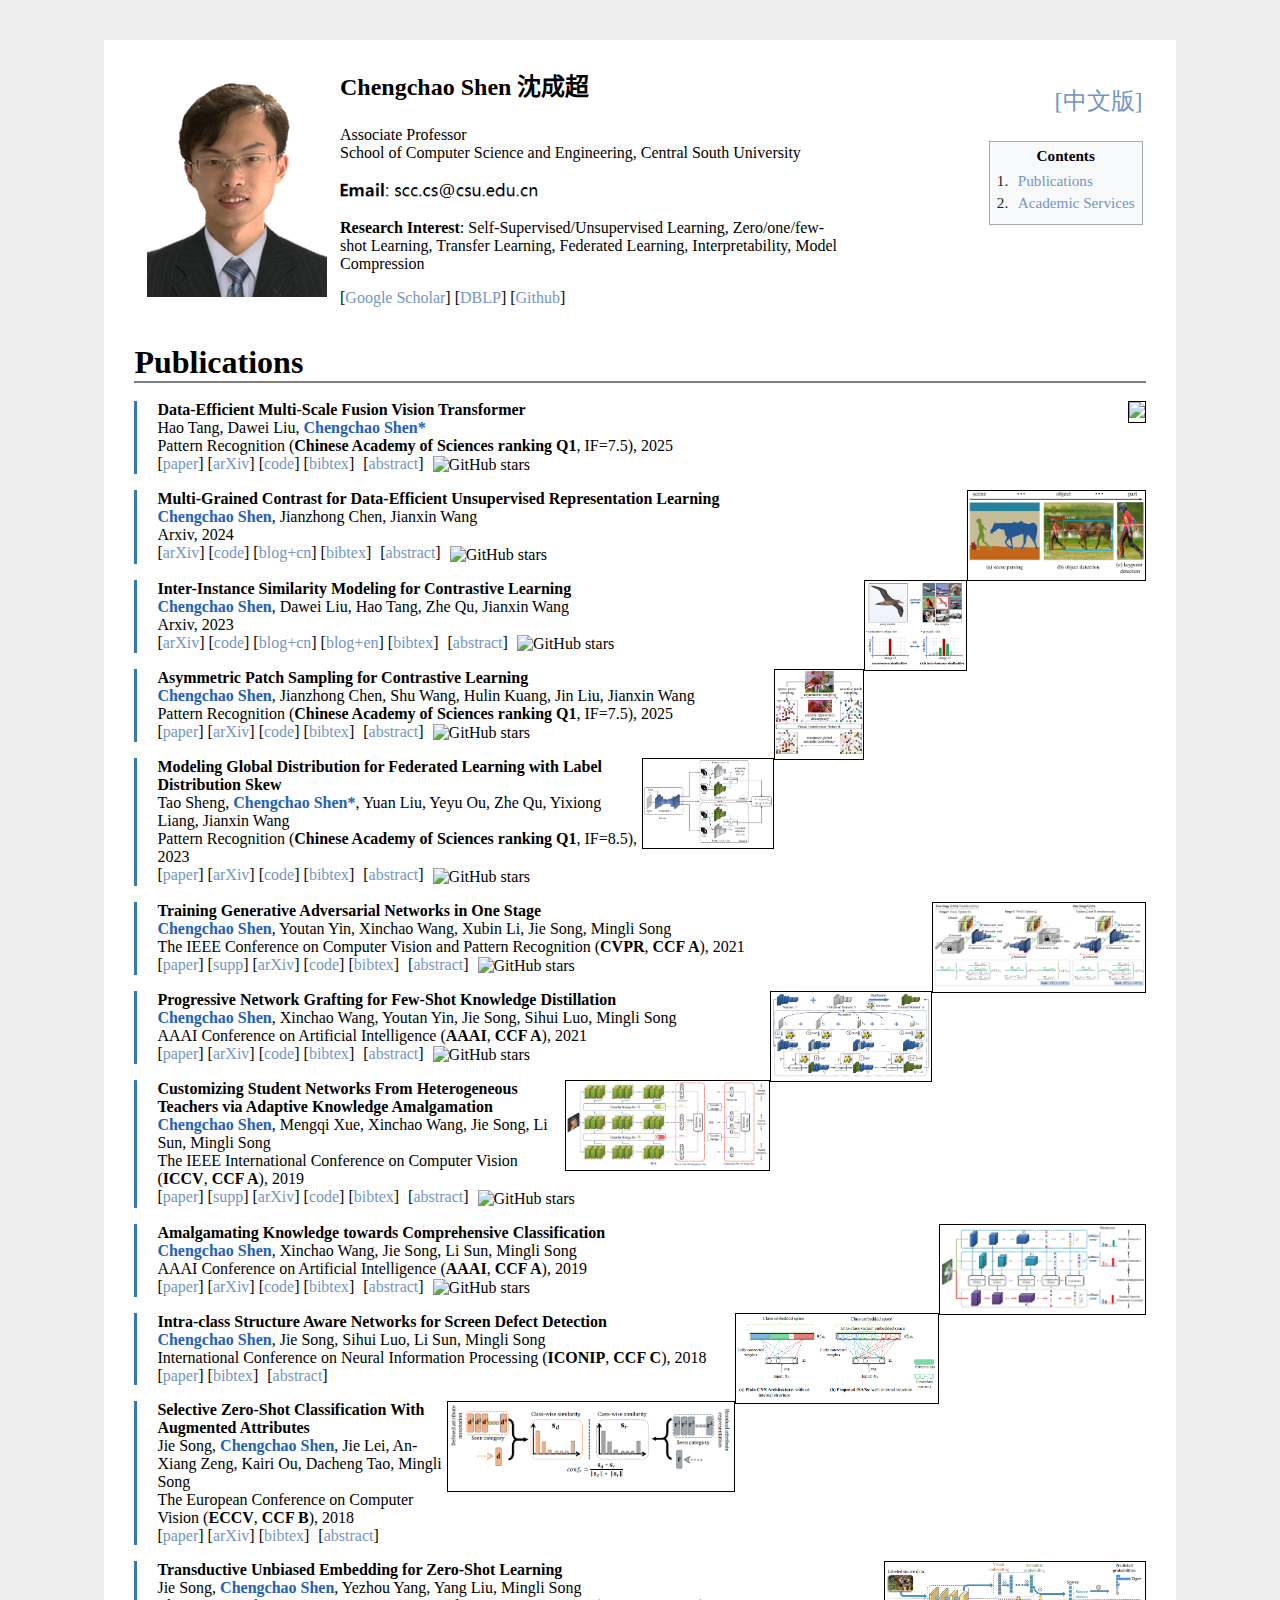
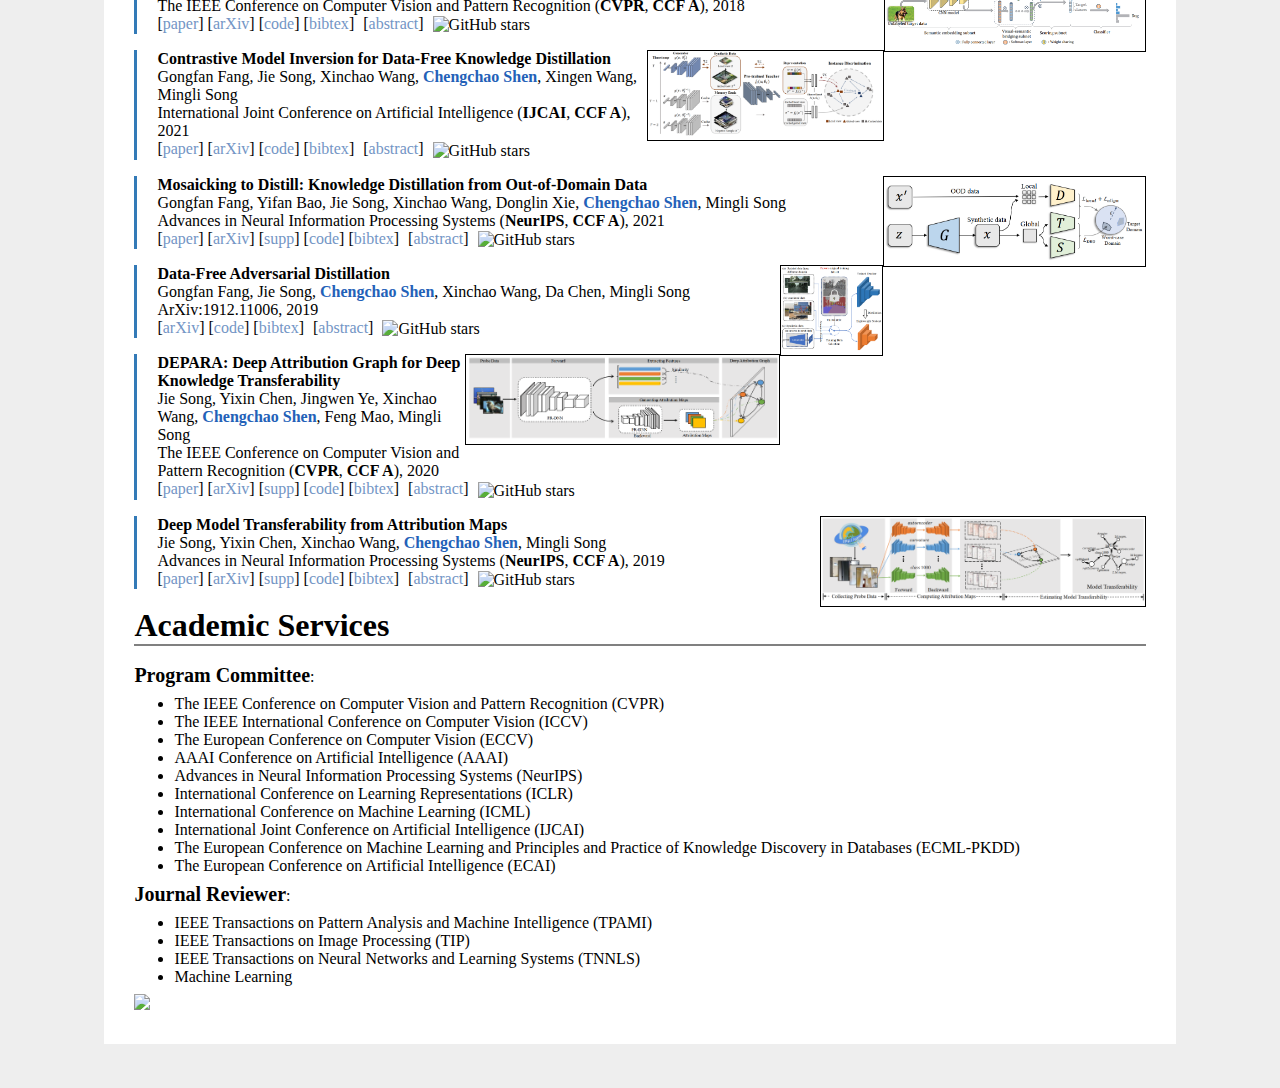
==== commit 8cb02912: "Update index.html" ====
--- a/index.html
+++ b/index.html
@@ -73,7 +73,7 @@
                     <dl class="description">
                         <div class="figure"><img src="images/tang2025data.png"></img></div>
                         <dt class="ptitle">Data-Efficient Multi-Scale Fusion Vision Transformer</dt>
-                        <dd>Hao Tang, Dawei Liu, <b class='me'>Chengchao Shen</b></dd>
+                        <dd>Hao Tang, Dawei Liu, <b class='me'>Chengchao Shen*</b></dd>
                         <dd>Pattern Recognition (<b>Chinese Academy of Sciences ranking Q1</b>, IF=7.5), 2025</dd>
                         <dd>
                             [<a href="" target="_blank">paper</a>]
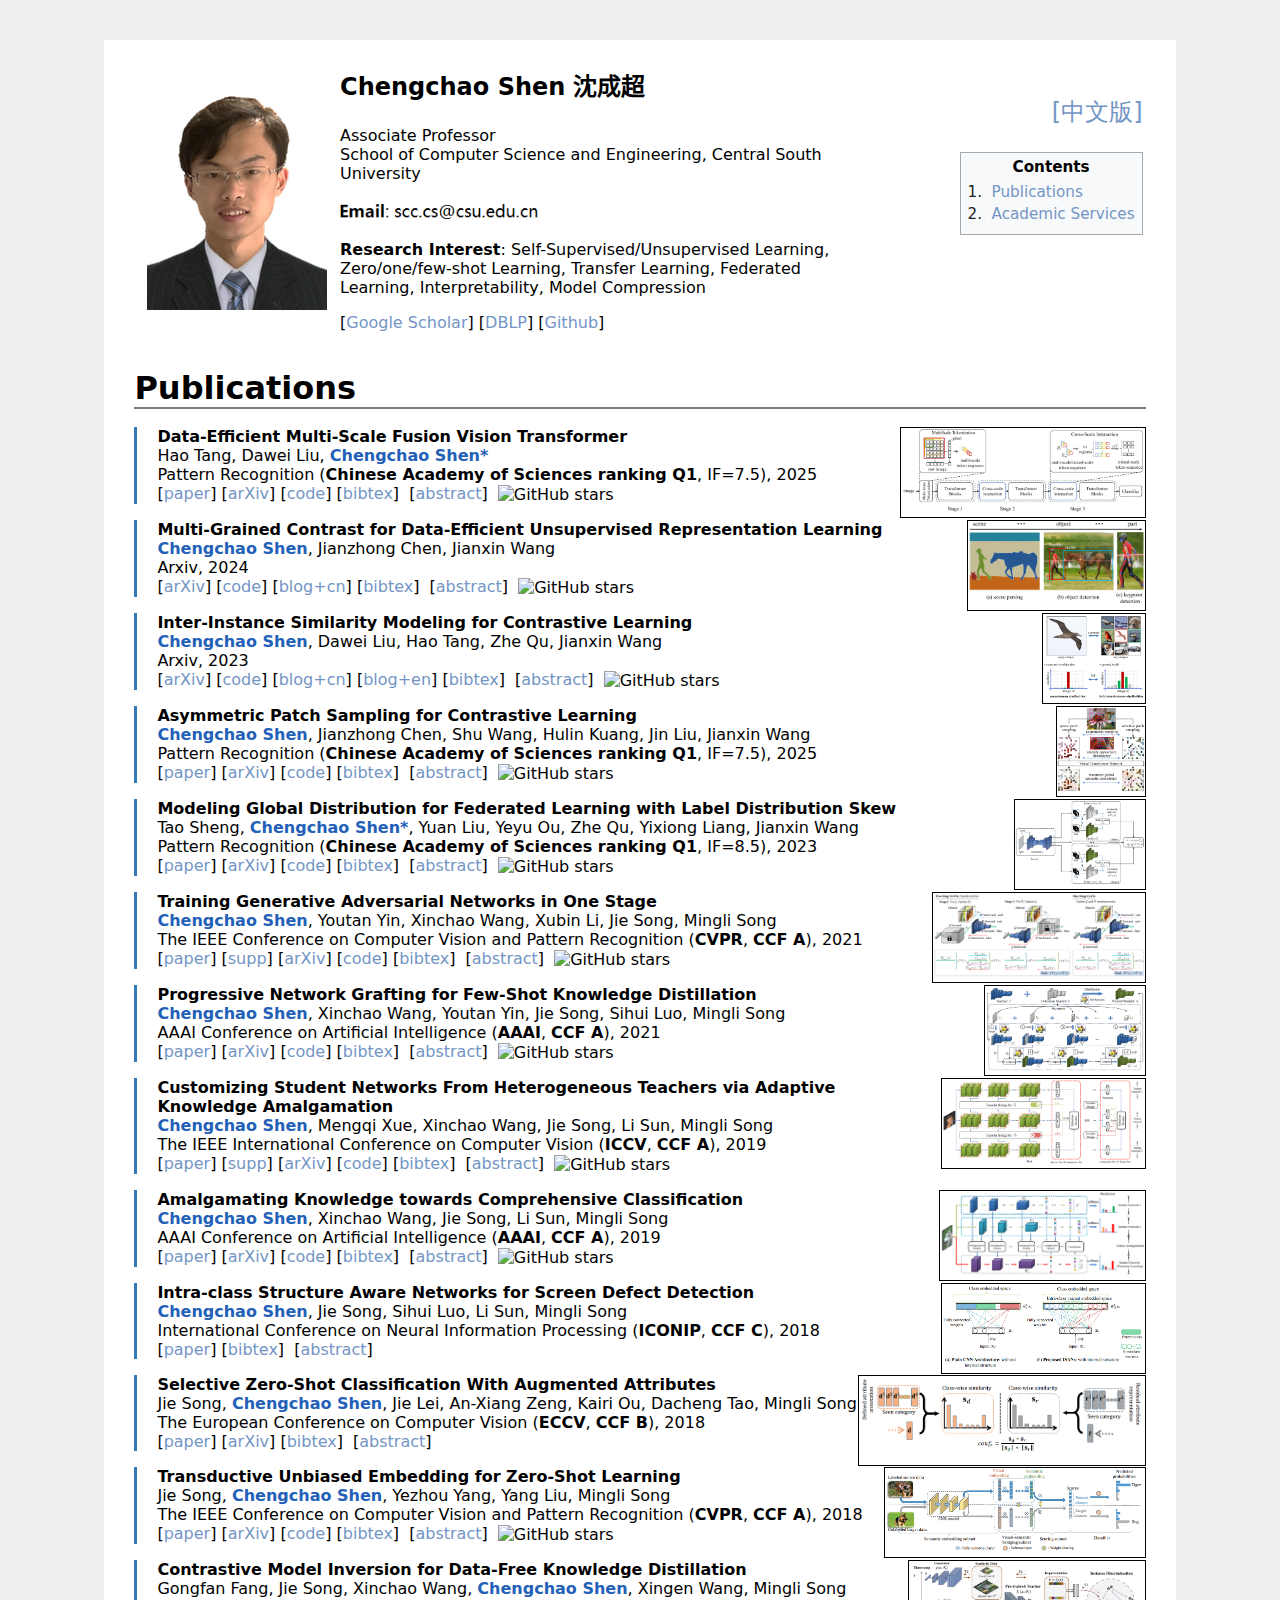
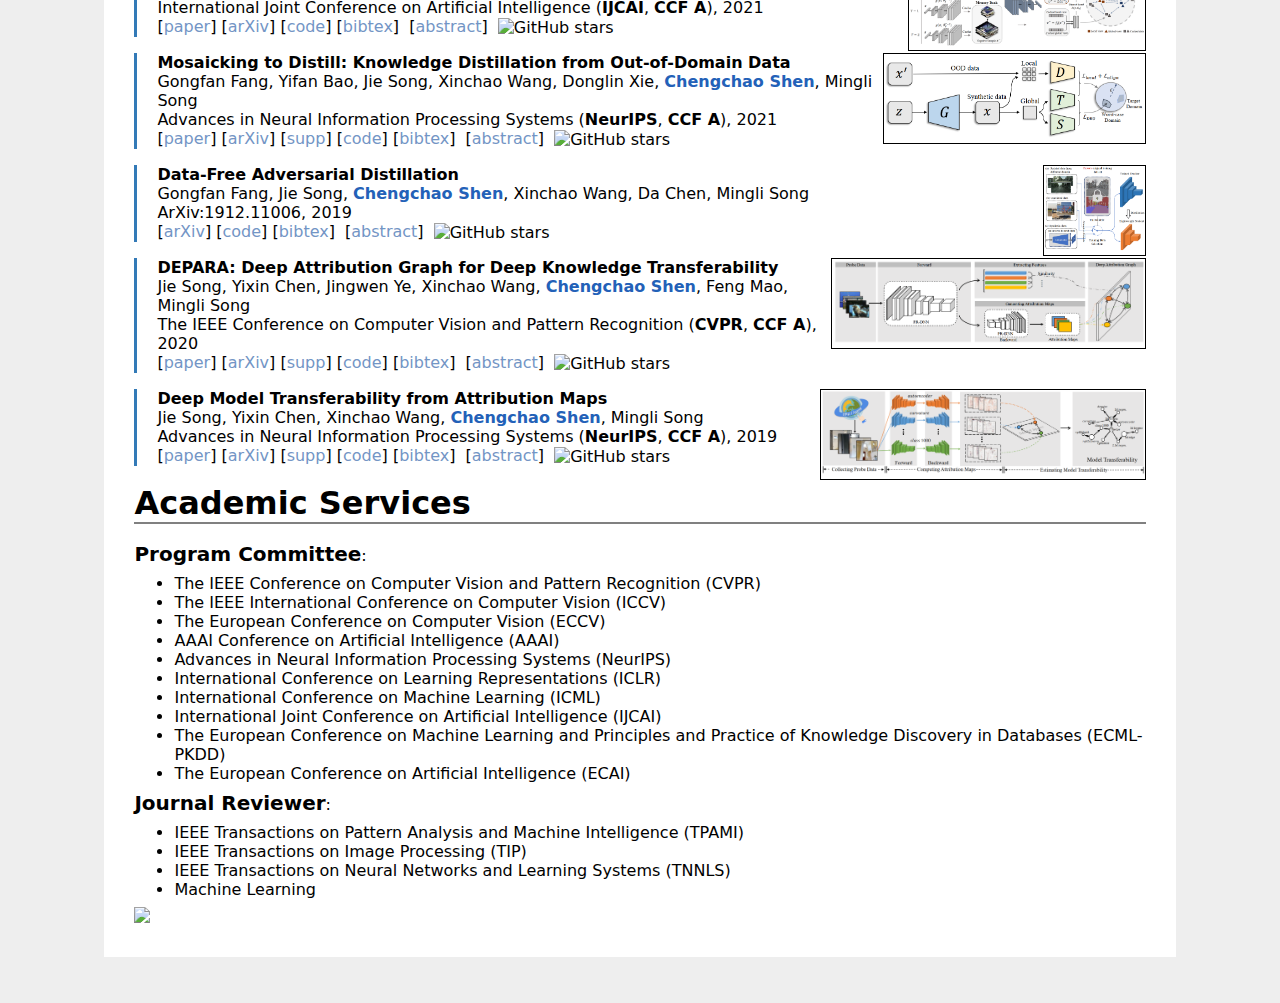
==== commit f2748c58: "add image zoom function" ====
--- a/index.html
+++ b/index.html
@@ -4,11 +4,18 @@
         <meta charset="utf-8">
         
         <script type="text/javascript" src="./jquery.min.js"></script>
+        <script type="text/javascript" src="./myfunc.js"></script>
 
         <link rel="stylesheet" type="text/css" href="./mystyle.css">
 
         <title>Chengchao Shen's Homepage</title>
     </head>
+
+    <!-- Modal for image zoom -->
+    <div id="imageModal" class="modal">
+        <span class="close-modal">&times;</span>
+        <img class="modal-content" id="modalImage">
+    </div>
 
     <body>
         <div class="container">
@@ -71,12 +78,12 @@
 
                 <div class="publication">
                     <dl class="description">
-                        <div class="figure"><img src="images/tang2025data.png"></img></div>
+                        <div class="figure"><img src="images/tang2025data.png" class="paper-image"></img></div>
                         <dt class="ptitle">Data-Efficient Multi-Scale Fusion Vision Transformer</dt>
                         <dd>Hao Tang, Dawei Liu, <b class='me'>Chengchao Shen*</b></dd>
                         <dd>Pattern Recognition (<b>Chinese Academy of Sciences ranking Q1</b>, IF=7.5), 2025</dd>
                         <dd>
-                            [<a href="" target="_blank">paper</a>]
+                            [<a href="https://www.sciencedirect.com/science/article/pii/S0031320324010562" target="_blank">paper</a>]
                             [<a href="" target="_blank">arXiv</a>]
                             [<a href="https://github.com/visresearch/dems" target="_blank">code</a>]
                             <div class="link2">[<a class="fakelink" onclick="$(this).siblings('.bibref').slideToggle()">bibtex</a>]
@@ -103,7 +110,7 @@
                 
                 <div class="publication">
                     <dl class="description">
-                        <div class="figure"><img src="images/shen2024multi.png"></img></div>
+                        <div class="figure"><img src="images/shen2024multi.png" class="paper-image"></img></div>
                         <dt class="ptitle">Multi-Grained Contrast for Data-Efficient Unsupervised Representation Learning</dt>
                         <dd><b class='me'>Chengchao Shen</b>, Jianzhong Chen, Jianxin Wang</dd>
                         <dd>Arxiv, 2024</dd>
@@ -137,7 +144,7 @@
 
                 <div class="publication">
                     <dl class="description">
-                        <div class="figure"><img src="images/shen2023inter.png"></img></div>
+                        <div class="figure"><img src="images/shen2023inter.png" class="paper-image"></img></div>
                         <dt class="ptitle">Inter-Instance Similarity Modeling for Contrastive Learning</dt>
                         <dd><b class='me'>Chengchao Shen</b>, Dawei Liu, Hao Tang, Zhe Qu, Jianxin Wang</dd>
                         <dd>Arxiv, 2023</dd>
@@ -170,7 +177,7 @@
 
                 <div class="publication">
                     <dl class="description">
-                        <div class="figure"><img src="images/shen2023asymmetric.png"></img></div>
+                        <div class="figure"><img src="images/shen2023asymmetric.png" class="paper-image"></img></div>
                         <dt class="ptitle">Asymmetric Patch Sampling for Contrastive Learning</dt>
                         <dd><b class='me'>Chengchao Shen</b>, Jianzhong Chen, Shu Wang, Hulin Kuang, Jin Liu, Jianxin Wang</dd>
                         <dd>Pattern Recognition (<b>Chinese Academy of Sciences ranking Q1</b>, IF=7.5), 2025</dd>
@@ -204,7 +211,7 @@
 
                 <div class="publication">
                     <dl class="description">
-                        <div class="figure"><img src="images/sheng2023modeling.png"></img></div>
+                        <div class="figure"><img src="images/sheng2023modeling.png" class="paper-image"></img></div>
                         <dt class="ptitle">Modeling Global Distribution for Federated Learning with Label Distribution Skew</dt>
                         <dd>Tao Sheng, <b class='me'>Chengchao Shen*</b>, Yuan Liu, Yeyu Ou, Zhe Qu, Yixiong Liang, Jianxin Wang</dd>
                         <dd>Pattern Recognition (<b>Chinese Academy of Sciences ranking Q1</b>, IF=8.5), 2023</dd>
@@ -238,7 +245,7 @@
                                  
                 <div class="publication">
                     <dl class="description">
-                        <div class="figure"><img src="images/shen2021training.png"></img></div>
+                        <div class="figure"><img src="images/shen2021training.png" class="paper-image"></img></div>
                         <dt class="ptitle">Training Generative Adversarial Networks in One Stage</dt>
                         <dd><b class='me'>Chengchao Shen</b>, Youtan Yin, Xinchao Wang, Xubin Li, Jie Song, Mingli Song</dd>
                         <dd>The IEEE Conference on Computer Vision and Pattern Recognition (<b>CVPR</b>, <b>CCF A</b>), 2021</dd>
@@ -273,7 +280,7 @@
 
                 <div class="publication">
                     <dl class="description">
-                        <div class="figure"><img src="images/shen2021progressive.png"></img></div>
+                        <div class="figure"><img src="images/shen2021progressive.png" class="paper-image"></img></div>
                         <dt class="ptitle">Progressive Network Grafting for Few-Shot Knowledge Distillation</dt>
                         <dd><b class='me'>Chengchao Shen</b>, Xinchao Wang, Youtan Yin, Jie Song, Sihui Luo, Mingli Song</dd>
                         <dd>AAAI Conference on Artificial Intelligence (<b>AAAI</b>, <b>CCF A</b>), 2021</dd>
@@ -309,7 +316,7 @@
 
                 <div class="publication">
                     <dl class="description">
-                        <div class="figure"><img src="images/shen2019customizing.png"></img></div>
+                        <div class="figure"><img src="images/shen2019customizing.png" class="paper-image"></img></div>
                         <dt class="ptitle">Customizing Student Networks From Heterogeneous Teachers via Adaptive Knowledge Amalgamation</dt>
                         <dd><b class='me'>Chengchao Shen</b>, Mengqi Xue, Xinchao Wang, Jie Song, Li Sun, Mingli Song</dd>
                         <dd>The IEEE International Conference on Computer Vision (<b>ICCV</b>, <b>CCF A</b>), 2019</dd>
@@ -344,7 +351,7 @@
 
                 <div class="publication">
                     <dl class="description">
-                        <div class="figure"><img src="images/shen2019amalgamating.png"></img></div>
+                        <div class="figure"><img src="images/shen2019amalgamating.png" class="paper-image"></img></div>
                         <dt class="ptitle">Amalgamating Knowledge towards Comprehensive Classification</dt>
                         <dd><b class='me'>Chengchao Shen</b>, Xinchao Wang, Jie Song, Li Sun, Mingli Song</dd>
                         <dd>AAAI Conference on Artificial Intelligence (<b>AAAI</b>, <b>CCF A</b>), 2019</dd>
@@ -377,7 +384,7 @@
 
                 <div class="publication">
                     <dl class="description">
-                        <div class="figure"><img src="images/shen2018intra.png"></img></div>
+                        <div class="figure"><img src="images/shen2018intra.png" class="paper-image"></img></div>
                         <dt class="ptitle">Intra-class Structure Aware Networks for Screen Defect Detection</dt>
                         <dd><b class='me'>Chengchao Shen</b>, Jie Song, Sihui Luo, Li Sun, Mingli Song</dd>
                         <dd>International Conference on Neural Information Processing (<b>ICONIP</b>, <b>CCF C</b>), 2018</dd>
@@ -407,7 +414,7 @@
 
                 <div class="publication">
                     <dl class="description">
-                        <div class="figure"><img src="images/song2018selective.png"></img></div>
+                        <div class="figure"><img src="images/song2018selective.png" class="paper-image"></img></div>
                         <dt class="ptitle">Selective Zero-Shot Classification With Augmented Attributes</dt>
                         <dd>Jie Song, <b class='me'>Chengchao Shen</b>, Jie Lei, An-Xiang Zeng, Kairi Ou, Dacheng Tao, Mingli Song</dd>
                         <dd>The European Conference on Computer Vision (<b>ECCV</b>, <b>CCF B</b>), 2018</dd>
@@ -436,7 +443,7 @@
 
                 <div class="publication">
                     <dl class="description">
-                        <div class="figure"><img src="images/song2018transductive.png"></img></div>
+                        <div class="figure"><img src="images/song2018transductive.png" class="paper-image"></img></div>
                         <dt class="ptitle">Transductive Unbiased Embedding for Zero-Shot Learning</dt>
                         <dd>Jie Song, <b class='me'>Chengchao Shen</b>, Yezhou Yang, Yang Liu, Mingli Song</dd>
                         <dd>The IEEE Conference on Computer Vision and Pattern Recognition (<b>CVPR</b>, <b>CCF A</b>), 2018</dd>
@@ -469,7 +476,7 @@
 
                 <div class="publication">
                     <dl class="description">
-                        <div class="figure"><img src="images/fang2021contrastive.png"></img></div>
+                        <div class="figure"><img src="images/fang2021contrastive.png" class="paper-image"></img></div>
                         <dt class="ptitle">Contrastive Model Inversion for Data-Free Knowledge Distillation</dt>
                         <dd>Gongfan Fang, Jie Song, Xinchao Wang, <b class='me'>Chengchao Shen</b>, Xingen Wang, Mingli Song</dd>
                         <dd>International Joint Conference on Artificial Intelligence (<b>IJCAI</b>, <b>CCF A</b>), 2021</dd>
@@ -502,7 +509,7 @@
 
                 <div class="publication">
                     <dl class="description">
-                        <div class="figure"><img src="images/fang2021mosaicking.png"></img></div>
+                        <div class="figure"><img src="images/fang2021mosaicking.png" class="paper-image"></img></div>
                         <dt class="ptitle">Mosaicking to Distill: Knowledge Distillation from Out-of-Domain Data</dt>
                         <dd>Gongfan Fang, Yifan Bao, Jie Song, Xinchao Wang, Donglin Xie, <b class='me'>Chengchao Shen</b>, Mingli Song</dd>
                         <dd>Advances in Neural Information Processing Systems (<b>NeurIPS</b>, <b>CCF A</b>), 2021</dd>
@@ -534,7 +541,7 @@
 
                 <div class="publication">
                     <dl class="description">
-                        <div class="figure"><img src="images/fang2019data.png"></img></div>
+                        <div class="figure"><img src="images/fang2019data.png" class="paper-image"></img></div>
                         <dt class="ptitle">Data-Free Adversarial Distillation</dt>
                         <dd>Gongfan Fang, Jie Song, <b class='me'>Chengchao Shen</b>, Xinchao Wang, Da Chen, Mingli Song</dd>
                         <dd>ArXiv:1912.11006, 2019</dd>
@@ -564,7 +571,7 @@
 
                 <div class="publication">
                     <dl class="description">
-                        <div class="figure"><img src="images/song2020depara.png"></img></div>
+                        <div class="figure"><img src="images/song2020depara.png" class="paper-image"></img></div>
                         <dt class="ptitle">DEPARA: Deep Attribution Graph for Deep Knowledge Transferability</dt>
                         <dd>Jie Song, Yixin Chen, Jingwen Ye, Xinchao Wang, <b class='me'>Chengchao Shen</b>, Feng Mao, Mingli Song</dd>
                         <dd>The IEEE Conference on Computer Vision and Pattern Recognition (<b>CVPR</b>, <b>CCF A</b>), 2020</dd>
@@ -597,7 +604,7 @@
 
                 <div class="publication">
                     <dl class="description">
-                        <div class="figure"><img src="images/song2019deep.png"></img></div>
+                        <div class="figure"><img src="images/song2019deep.png" class="paper-image"></img></div>
                         <dt class="ptitle">Deep Model Transferability from Attribution Maps</dt>
                         <dd>Jie Song, Yixin Chen, Xinchao Wang, <b class='me'>Chengchao Shen</b>, Mingli Song</dd>
                         <dd>Advances in Neural Information Processing Systems (<b>NeurIPS</b>, <b>CCF A</b>), 2019</dd>
--- a/mystyle.css
+++ b/mystyle.css
@@ -149,3 +149,224 @@
 .me{
     color:#2361b8;
 }
+
+/* ------- Image Zoom ------- */
+/* Include the provided CSS */
+html {
+    background-color: #eeeeee;
+}
+
+body {
+    margin-top: 40px;
+    font-family: system-ui, -apple-system, BlinkMacSystemFont, 'Segoe UI', Roboto, sans-serif;
+}
+
+/* -------------------- Page -------------------- */
+.container{
+    width: 80%;
+    margin: auto;
+    background-color: #ffffff;
+}
+
+.container {
+    padding-left: 30px;
+    padding-right: 30px;
+    padding-bottom: 30px;
+}
+
+.intro{
+    width: 100%;
+    margin-right:0;
+}
+
+.title{
+    font-size: 32px;
+    font-weight: bold;
+    border-bottom:2px solid grey;
+    margin-top: 18px;
+    margin-bottom: 18px;
+}
+
+ul{
+    margin-top: 8px;
+    margin-bottom: 8px;
+}
+
+/* ------- TOC ------- */
+.toc {
+    border: 1px solid #a2a9b1;
+    background-color: #f8f9fa;
+    padding: 5px;
+    font-size: 95%;
+}
+
+.tocright {
+    float: right;
+    clear: right;
+    width: auto;
+    background: none;
+    margin-bottom: .5em;
+}
+
+.toc ul {
+    list-style: none;
+    margin: 0.3em 0;
+    padding: 0;
+}
+
+.toc .toctitle {
+    text-align: center;
+}
+
+.tocnumber {
+    color: #202122;
+    padding-left: 0;
+    padding-right: 0.5em;
+}
+
+.tocnumber, .toctext {
+    display: table-cell;
+    text-decoration: none;
+}
+
+/* -------------------- Publication -------------------- */
+a {
+    color: #7395c5;
+}
+
+a:visited {
+    color: #7395c5;
+}
+
+a:link {
+    text-decoration: none;
+}
+
+a:hover {
+    text-decoration: underline;
+}
+
+.pre-white-space {
+    white-space: pre;
+}
+
+.bibref {
+    margin-top: 10px;
+    margin-left: 10px;
+    display: none;
+    font-family: monospace;
+}
+
+.link2 {
+    text-decoration: none;
+    display: inline;
+    margin-right: 5px;
+}
+
+dd {
+    margin-left: 0;
+}
+
+.ptitle{
+    font-weight: bold;
+}
+
+.publication {
+    border-left: 3px #337ab7 solid;
+}
+
+.description{
+    margin-left: 20px;
+}
+
+.figure{
+    float: right;
+    border-style:solid;
+    border-width: 1px;
+}
+
+.figure img{
+    height: 85px;
+    cursor: pointer; /* Add cursor pointer to indicate clickable */
+    transition: transform 0.2s; /* Smooth transition for hover effect */
+}
+
+.figure img:hover {
+    transform: scale(1.05); /* Slight scale on hover */
+}
+
+.me{
+    color:#2361b8;
+}
+
+/* Modal styles for image zoom */
+.modal {
+    display: none;
+    position: fixed;
+    z-index: 1000;
+    left: 0;
+    top: 0;
+    width: 100%;
+    height: 100%;
+    overflow: auto;
+    background-color: rgba(0,0,0,0.8);
+    opacity: 0;
+    transition: opacity 0.3s ease;
+}
+
+.modal.show {
+    opacity: 1;
+}
+
+.modal-content {
+    display: block;
+    margin: 0 auto;
+    max-width: 90%;
+    max-height: 90%;
+    position: relative;
+    top: 50%;
+    transform: translateY(-50%);
+    box-shadow: 0 4px 8px rgba(0,0,0,0.2);
+}
+
+.close-modal {
+    position: absolute;
+    top: 15px;
+    right: 25px;
+    color: white;
+    font-size: 40px;
+    font-weight: bold;
+    cursor: pointer;
+    z-index: 1001;
+}
+
+.close-modal:hover {
+    color: #ccc;
+}
+
+/* Dark mode support */
+@media (prefers-color-scheme: dark) {
+    html.dark {
+        background-color: #222;
+    }
+    .dark body {
+        color: #eee;
+    }
+    .dark .container {
+        background-color: #181818;
+    }
+    .dark .toc {
+        background-color: #333;
+        border-color: #555;
+    }
+    .dark .tocnumber {
+        color: #ddd;
+    }
+    .dark a, 
+    .dark a:visited {
+        color: #5D5CDE;
+    }
+    .dark .figure {
+        border-color: #444;
+    }
+}
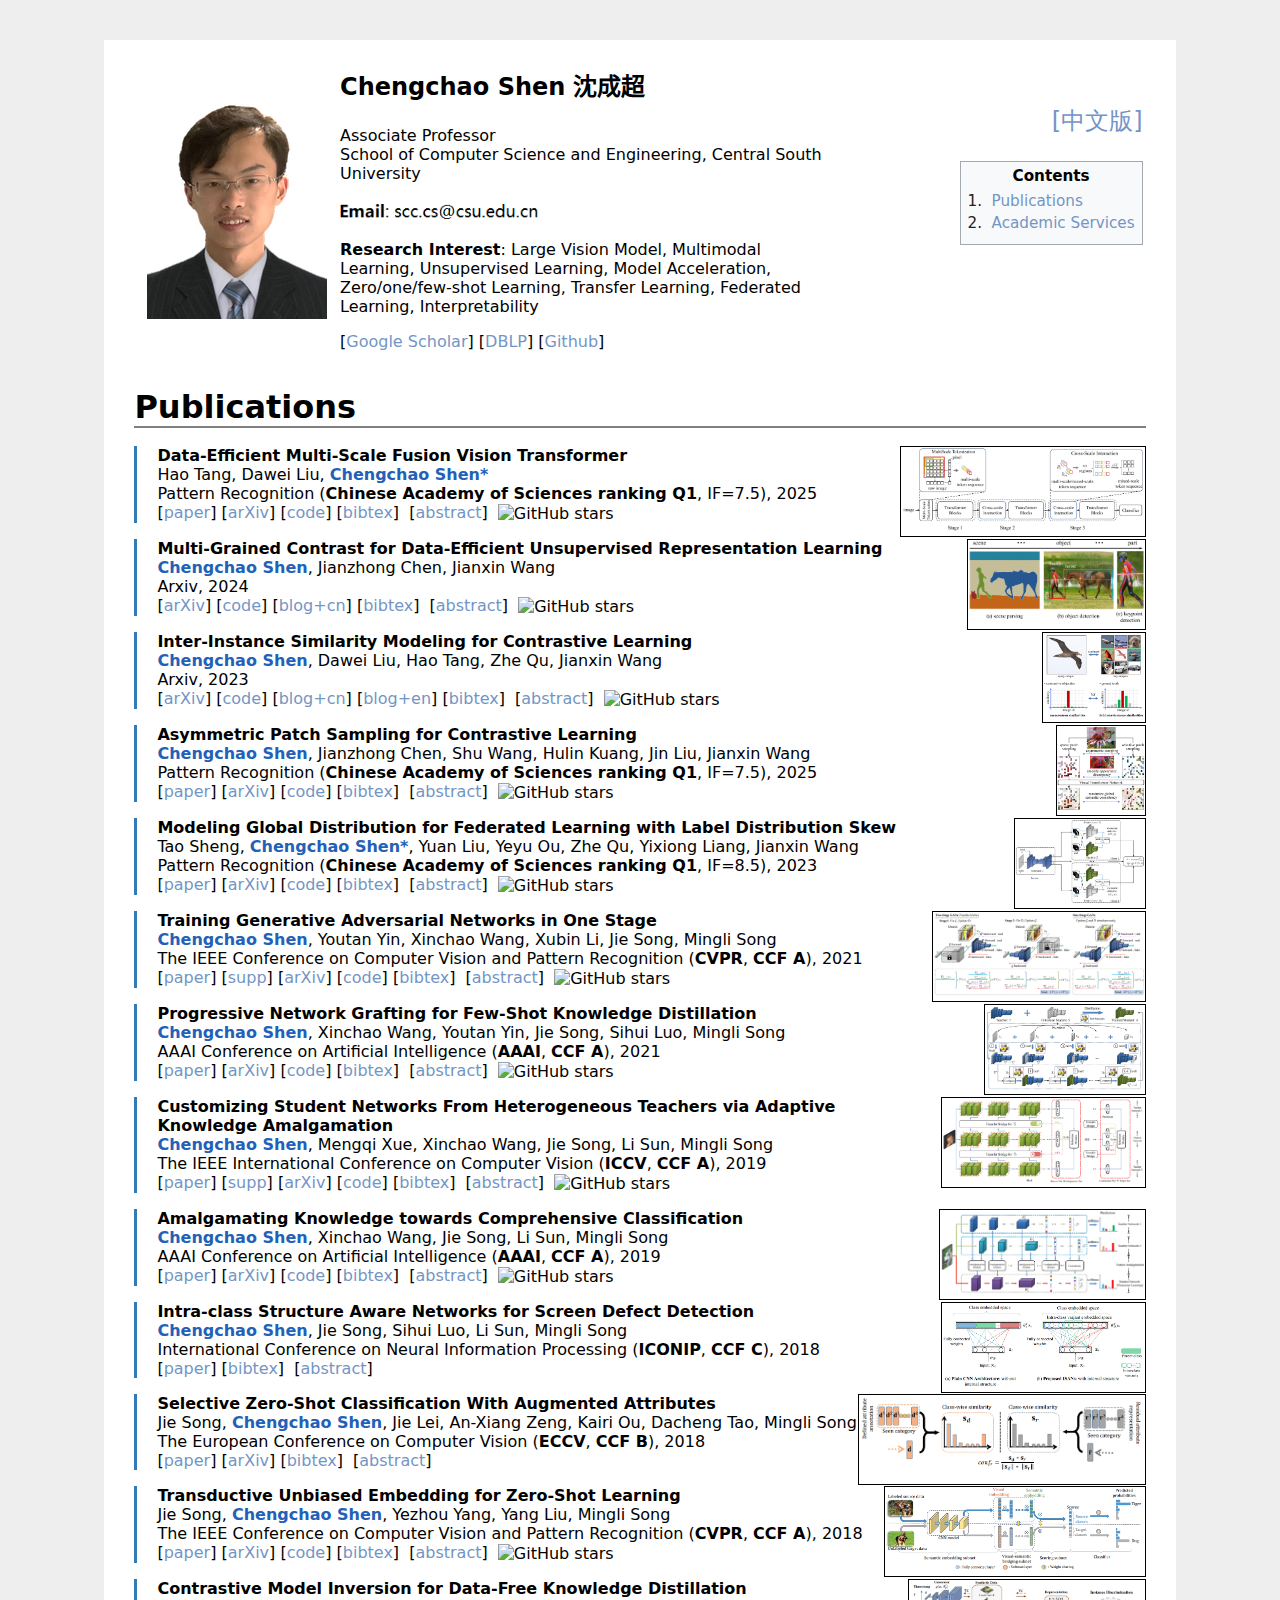
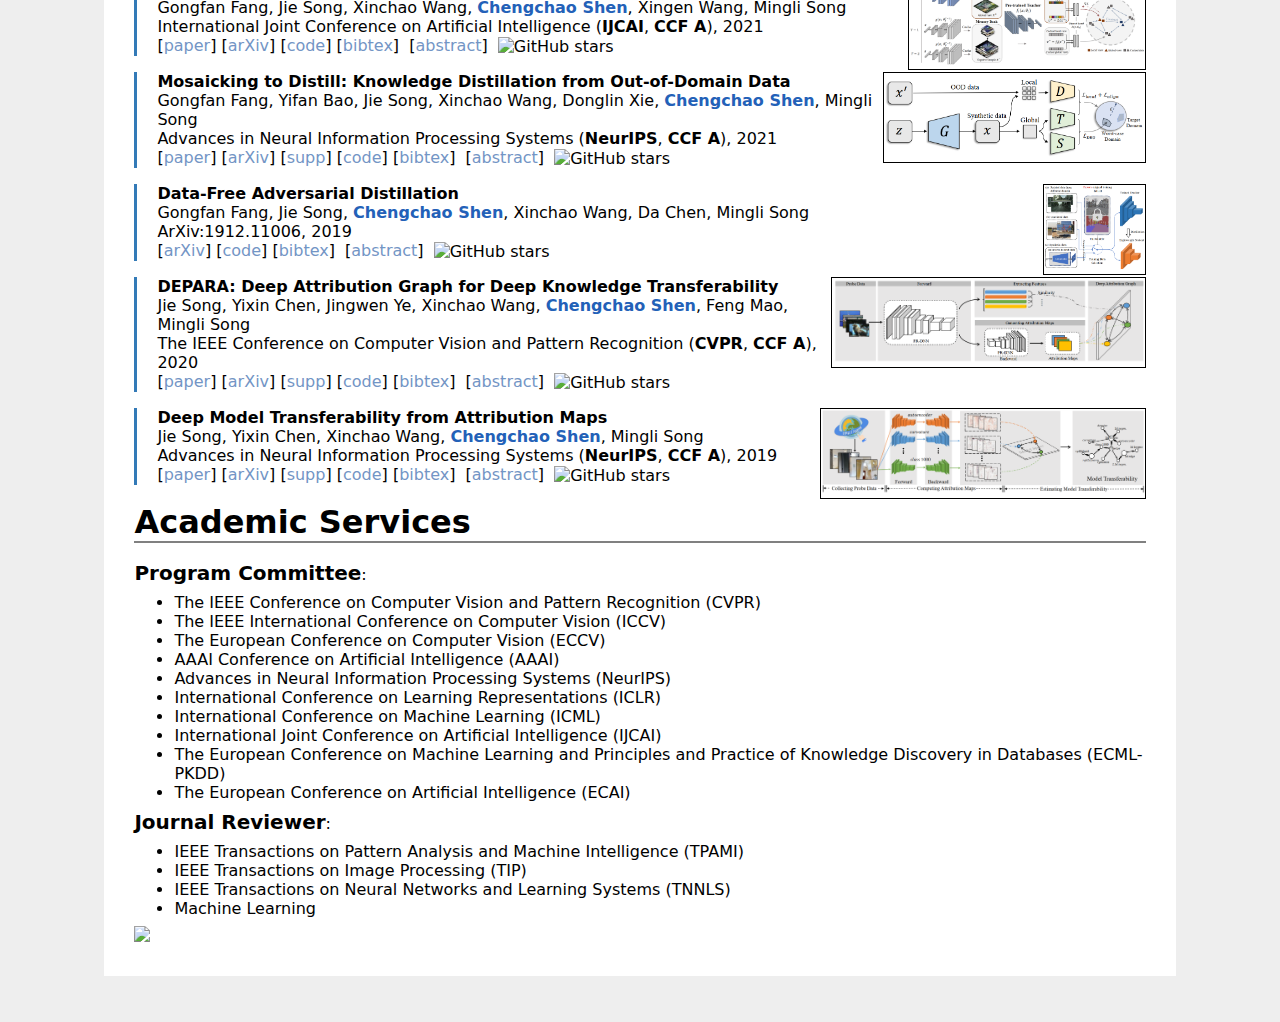
==== commit cdb5faa2: "Update index.html" ====
--- a/index.html
+++ b/index.html
@@ -36,7 +36,7 @@
                             <img src="./images/em.png" height=25px style="vertical-align: bottom;">
 
                             <p>
-                                <b>Research Interest</b>: Self-Supervised/Unsupervised Learning, Zero/one/few-shot Learning, Transfer Learning, Federated Learning, Interpretability, Model Compression
+                                <b>Research Interest</b>: Large Vision Model, Multimodal Learning, Unsupervised Learning, Model Acceleration, Zero/one/few-shot Learning, Transfer Learning, Federated Learning, Interpretability
                             </p>
 
                             <p>
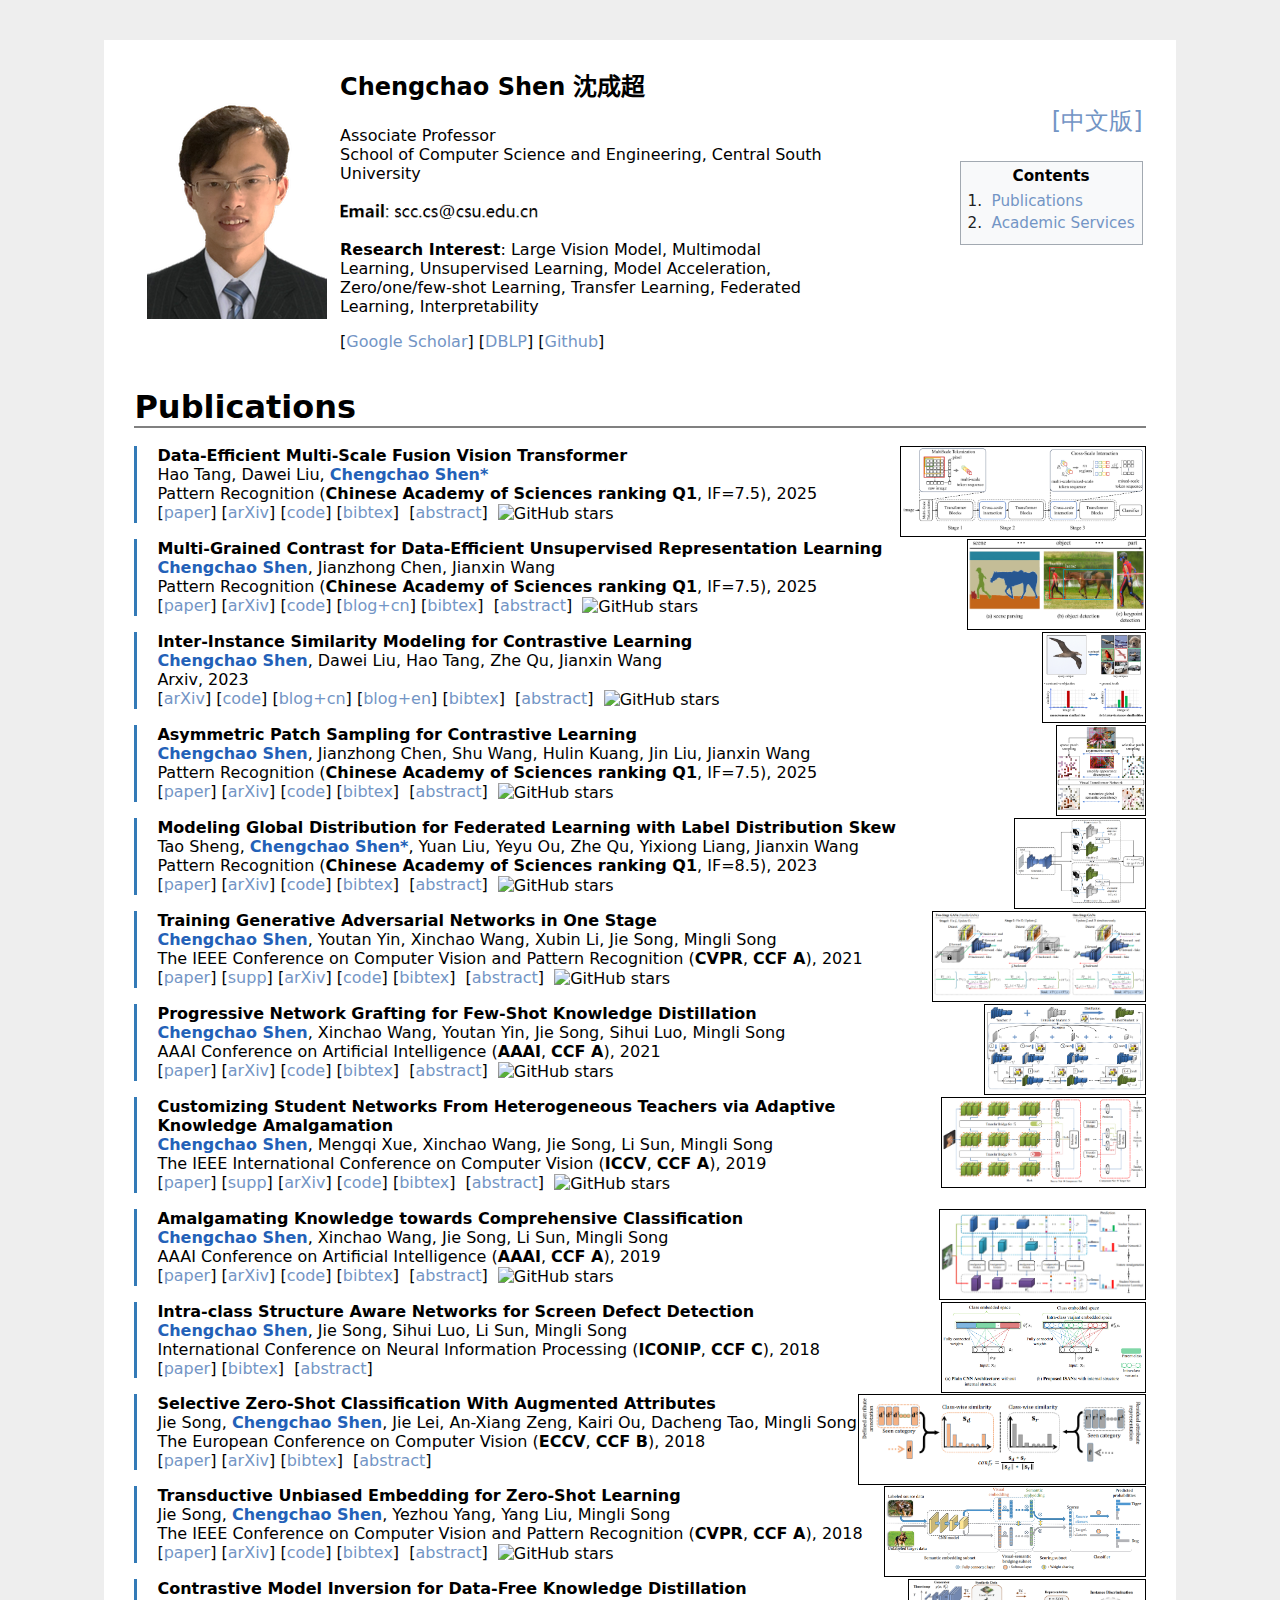
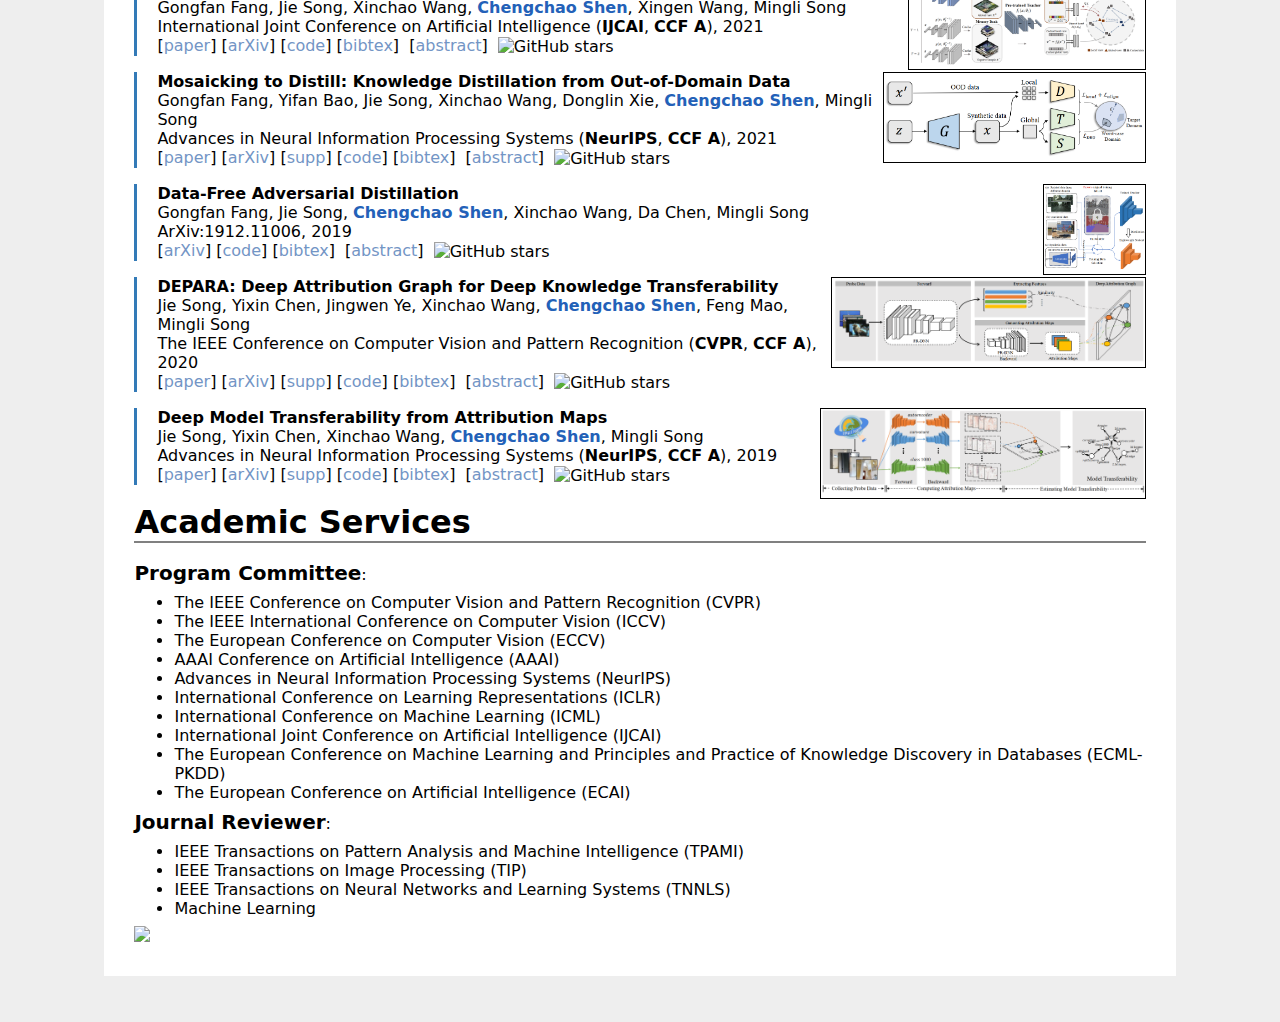
==== commit 70d1ecfd: "Update index.html" ====
--- a/index.html
+++ b/index.html
@@ -113,18 +113,20 @@
                         <div class="figure"><img src="images/shen2024multi.png" class="paper-image"></img></div>
                         <dt class="ptitle">Multi-Grained Contrast for Data-Efficient Unsupervised Representation Learning</dt>
                         <dd><b class='me'>Chengchao Shen</b>, Jianzhong Chen, Jianxin Wang</dd>
-                        <dd>Arxiv, 2024</dd>
-                        <dd>
+                        <dd>Pattern Recognition (<b>Chinese Academy of Sciences ranking Q1</b>, IF=7.5), 2025</dd>
+                        <dd>
+                            [<a href="https://www.sciencedirect.com/science/article/pii/S0031320325003152" target="_blank">paper</a>]
                             [<a href="https://arxiv.org/abs/2407.02014" target="_blank">arXiv</a>]
                             [<a href="https://github.com/visresearch/mgc" target="_blank">code</a>]
                             [<a href="https://zhuanlan.zhihu.com/p/708880336" target="_blank">blog+cn</a>]
                             <div class="link2">[<a class="fakelink" onclick="$(this).siblings('.bibref').slideToggle()">bibtex</a>]
                                 <div class="bibref pre-white-space"  style="overflow: hidden; display: none;">  
-@article{shen2024multi,
+@article{shen2025multi,
     author  = {Shen, Chengchao and Chen, Jianzhong and Wang, Jianxin},
     title   = {Multi-Grained Contrast for Data-Efficient Unsupervised Representation Learning},
-    journal = {arXiv preprint arXiv:2407.02014},
-    year    = {2024},
+    journal = {Pattern Recognition},
+    pages = {111655},
+    year = {2025},
 }
                                 </div>
                             </div>  
